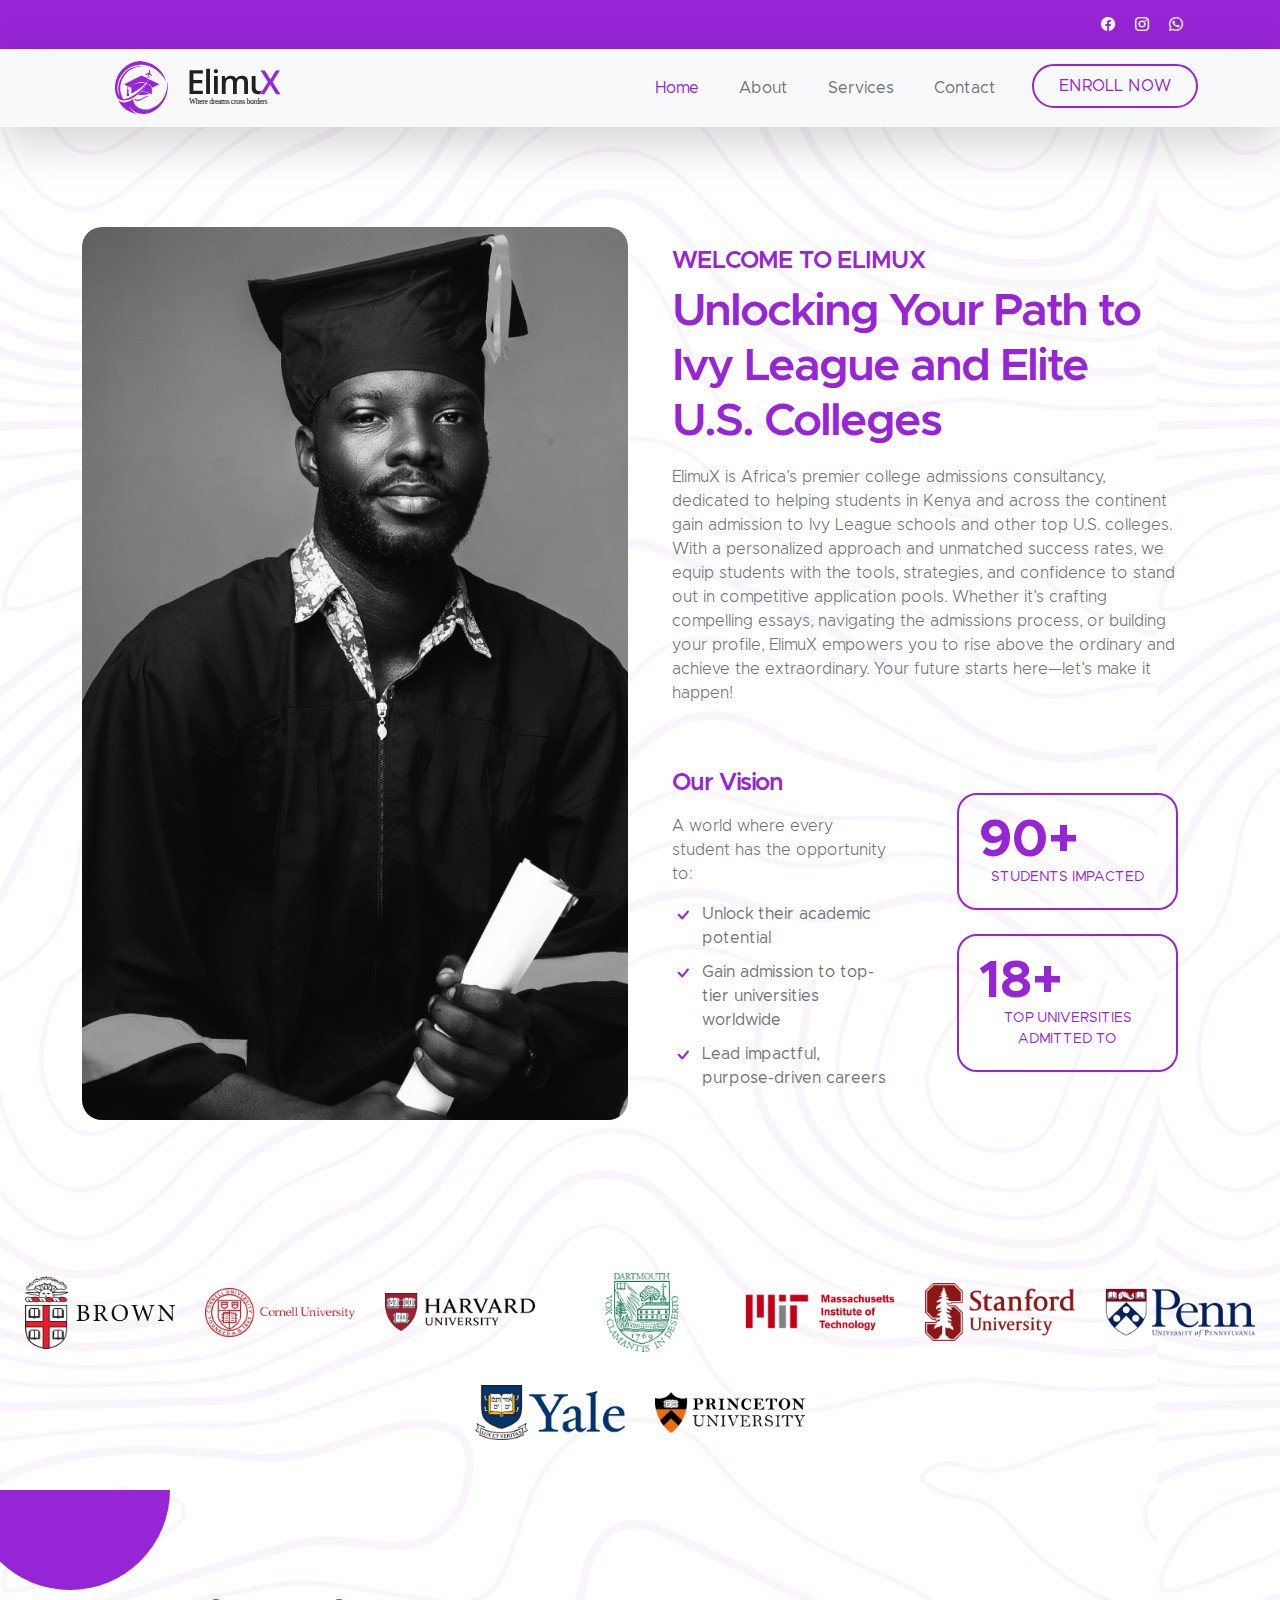
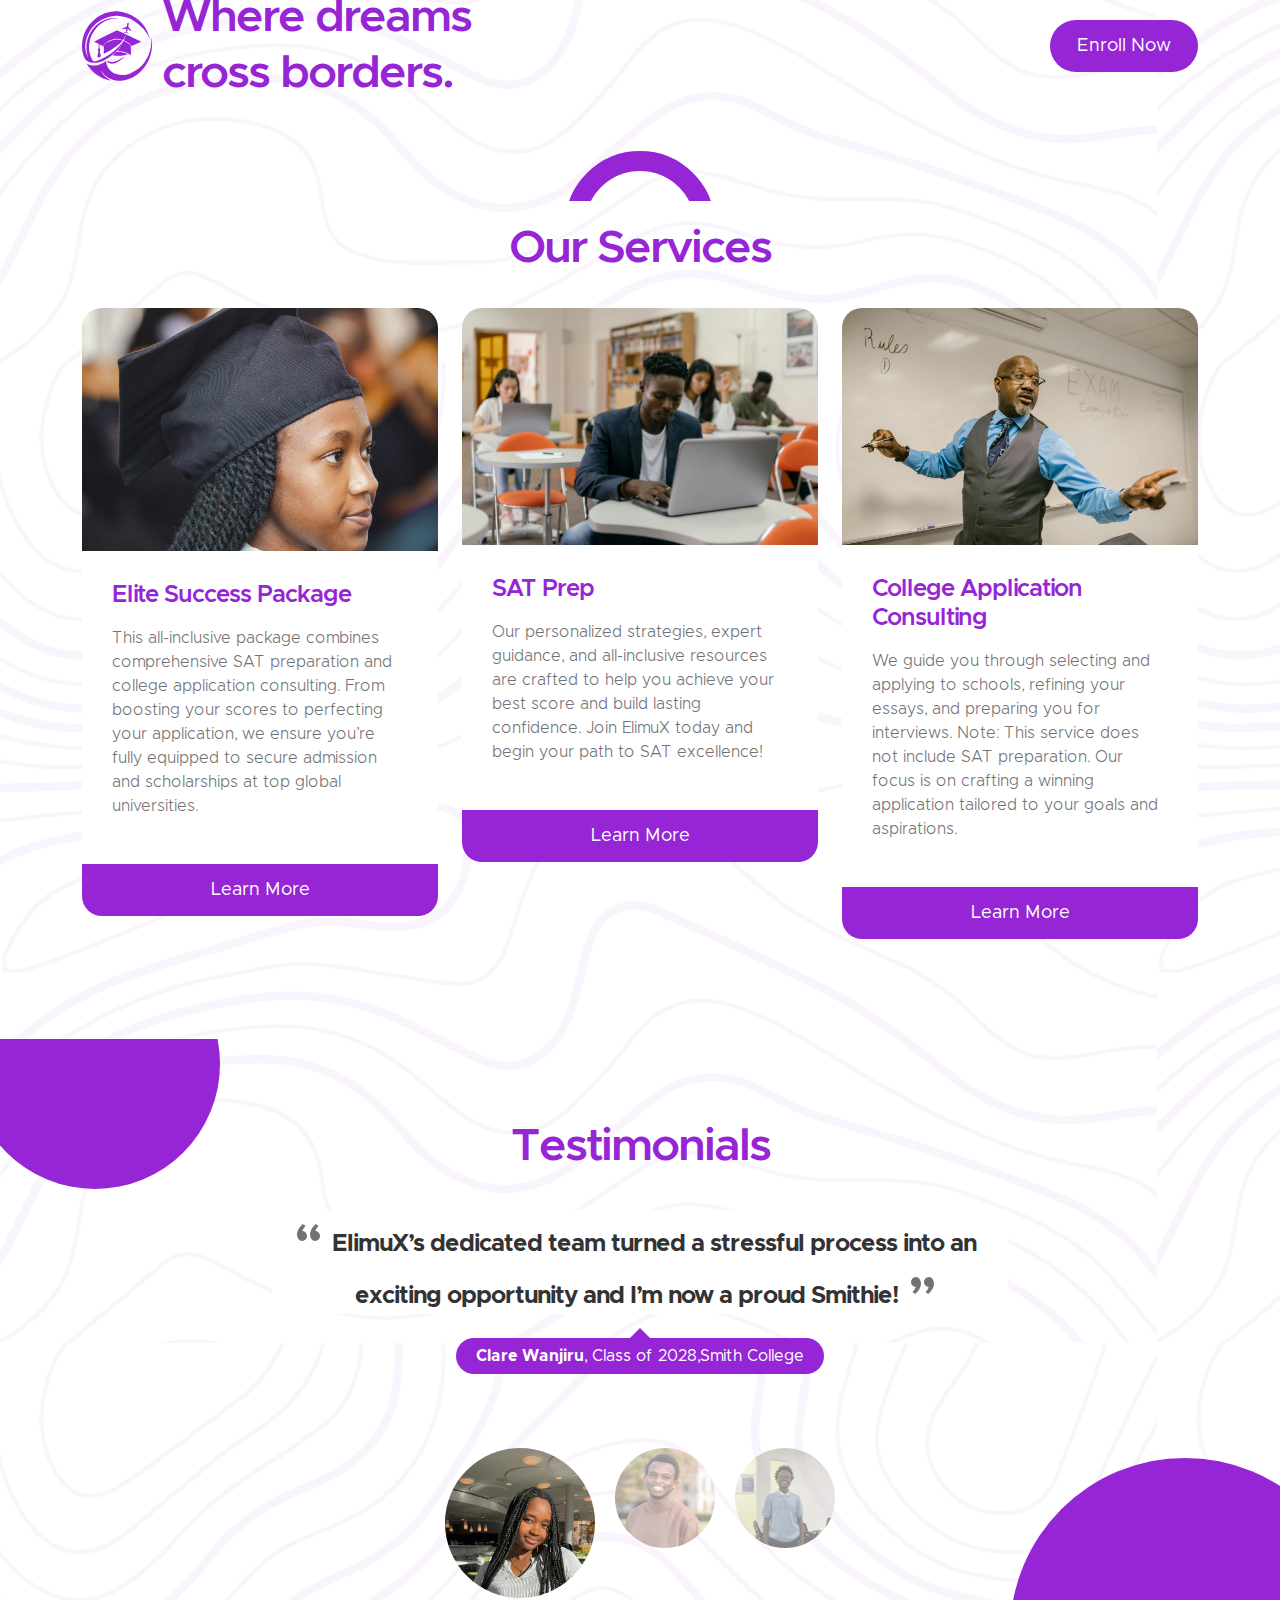
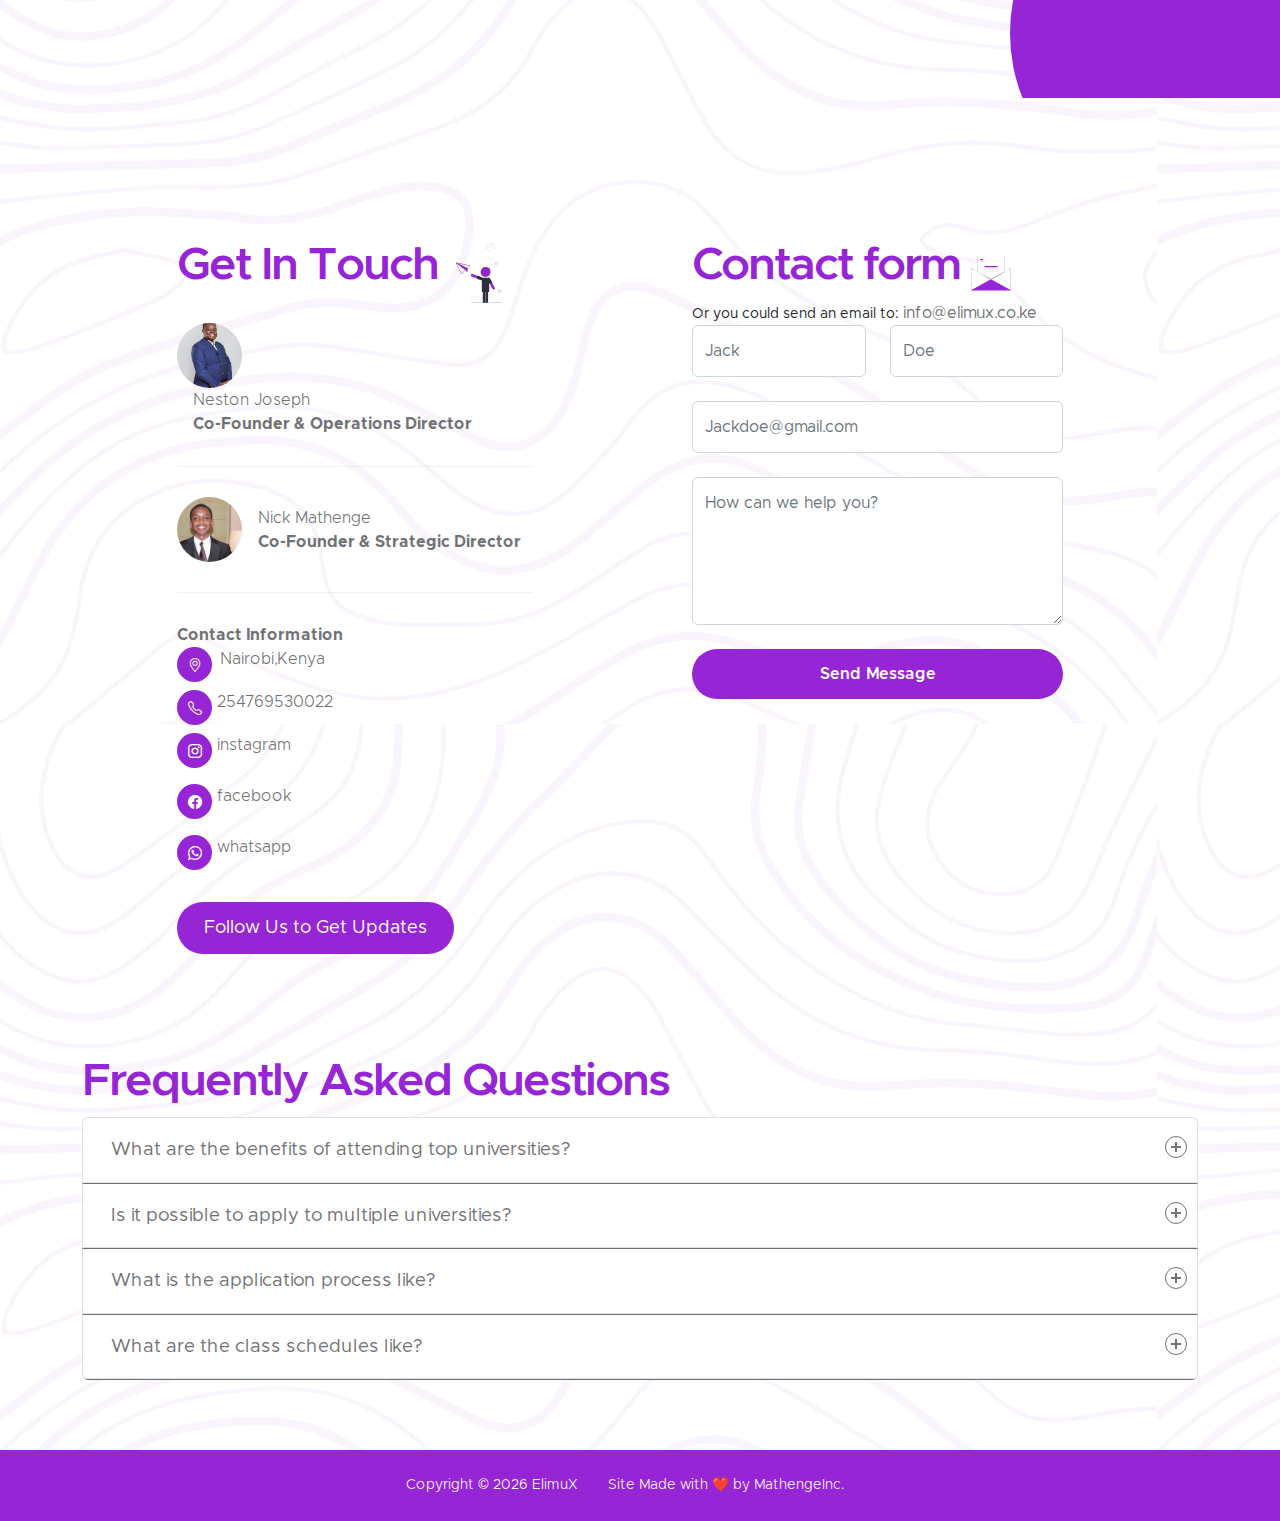
==== index.html @ ea8cbc35 "first" ====
<!doctype html>
<html lang="en">

    <head>
        <meta charset="utf-8">
        <meta name="viewport" content="width=device-width, initial-scale=1">

        <!-- CSS FILES -->
        <link href="css/bootstrap.min.css" rel="stylesheet">

        <link href="css/bootstrap-icons.css" rel="stylesheet">

        <link href="css/main.css" rel="stylesheet">
        <title>ElimuX - Where Dreams Cross Borders</title>

        <!-- Basic Meta Tags -->
        <meta name="description" content="ElimuX empowers students across Kenya and Africa to secure admission to Ivy League and top global universities. With expert mentorship and personalized guidance, we help you turn your academic dreams into reality.">
        <meta name="keywords" content="ElimuX, College Consulting, Ivy League Admissions, Global Education, Mentorship, Study Abroad, Top Universities">
        <meta name="author" content="ElimuX College Consulting">

        <!-- Social Media Meta Tags -->
        <!-- Open Graph Meta Tags (For Facebook, LinkedIn, etc.) -->
        <meta property="og:title" content="ElimuX College Consulting - Where Dreams Cross Borders">
        <meta property="og:description" content="Discover how ElimuX transforms student aspirations into admissions to Ivy League and other top global universities. Join us to cross borders and achieve your dreams.">
        <meta property="og:image" content="images/sharing-image.jpg">
        <meta property="og:url" content="elimuX.co.ke">
        <meta property="og:type" content="website">

        <!-- Twitter Card Meta Tags -->
        <meta name="twitter:card" content="summary_large_image">
        <meta name="twitter:title" content="ElimuX College Consulting - Where Dreams Cross Borders">
        <meta name="twitter:description" content="From Kenya to the world, ElimuX helps students secure admissions to top global universities with expert mentorship and personalized guidance.">
        <meta name="twitter:image" content="images/sharing-image.jpg">

        <!-- Favicon -->
        <link rel="icon" type="image/x-icon" href="/images/favicon.svg">
        <link rel="canonical" href="https://elimux.co.ke/">

    </head>

    <body id="section_1">

        <header class="site-header">
            <div class="container">
                <div class="col-lg-3 col-12 ms-auto d-lg-block d-none">
                    <ul class="social-icon">
                        <li class="social-icon-item">
                            <a href="https://www.facebook.com/share/1BAiuZ3wu4/?mibextid=wwXIfr" target=_blank class="social-icon-link bi-facebook"></a>
                        </li>

                        <li class="social-icon-item">
                            <a href="https://www.instagram.com/elimu.x/" target=_blank class="social-icon-link bi-instagram"></a>
                        </li>
                        <li class="social-icon-item">
                            <a href="https://wa.me/254769530022?text=Hi%2C%20I%20have%20a%20question%20about%20ElimuX." target=_blank class="social-icon-link bi-whatsapp"></a>
                        </li>

                    </ul>
                </div>

            </div>
        </div>
    </header>

    <nav class="navbar navbar-expand-lg bg-light shadow-lg">
        <div class="container">
            <a class="navbar-brand" href="index.html">
                <img src="images/logo.svg" class="logo img-fluid" alt="ElimuX">

            </a>

            <button class="navbar-toggler" type="button" data-bs-toggle="collapse" data-bs-target="#navbarNav"
                aria-controls="navbarNav" aria-expanded="false" aria-label="Toggle navigation">
                <span class="navbar-toggler-icon"></span>
            </button>

            <div class="collapse navbar-collapse" id="navbarNav">
                <ul class="navbar-nav ms-auto">
                    <li class="nav-item">
                        <a class="nav-link click-scroll" href="#top">Home</a>
                    </li>

                    <li class="nav-item">
                        <a class="nav-link click-scroll" href="#section_2">About</a>
                    </li>

                    <li class="nav-item">
                        <a class="nav-link click-scroll" href="#section_3">Services</a>
                    </li>

                    <li class="nav-item">
                        <a class="nav-link click-scroll" href="#section_6">Contact</a>
                    </li>
                    <li class="nav-item ms-3">
                        <a class="nav-link custom-btn custom-border-btn btn" href="enroll.html" target="_blank">ENROLL NOW</a>
                    </li>

                </ul>
            </div>
        </div>
    </nav>

    <main>

        <section class="section-padding section-bg" id="section_2">
            <div class="container">
                <div class="row">

                    <div class="col-lg-6 col-12 mb-5 mb-lg-0">
                        <img src="images/leadphoto.jpg"
                            class="custom-text-box-image img-fluid" alt="">
                    </div>

                    <div class="col-lg-6 col-12">
                        <div class="custom-text-box">
                            <h5 class="mb-2">WELCOME TO ELIMUX</h5>

                            <h2 class="mb-3">Unlocking Your Path to Ivy League and Elite U.S. Colleges</h2>

                            <p class="mb-0">ElimuX is Africa’s premier college admissions consultancy, dedicated to helping students in Kenya and across the continent gain admission to Ivy League schools and other top U.S. colleges. With a personalized approach and unmatched success rates, we equip students with the tools, strategies, and confidence to stand out in competitive application pools.

Whether it’s crafting compelling essays, navigating the admissions process, or building your profile, ElimuX empowers you to rise above the ordinary and achieve the extraordinary. Your future starts here—let’s make it happen!</p>
                        </div>

                        <div class="row">
                            <div class="col-lg-6 col-md-6 col-12">
                                <div class="custom-text-box mb-lg-0">
                                    <h5 class="mb-3">Our Vision</h5>

                                    <p>A world where every student has the opportunity to:</p>

                                    <ul class="custom-list mt-2">
                                        <li class="custom-list-item d-flex">
                                            <i class="bi-check custom-text-box-icon me-2"></i>
                    Unlock their academic potential
                </li>

                                        <li class="custom-list-item d-flex">
                                            <i class="bi-check custom-text-box-icon me-2"></i>
                    Gain admission to top-tier universities worldwide
                </li>

                                        <li class="custom-list-item d-flex">
                                            <i class="bi-check custom-text-box-icon me-2"></i>
                    Lead impactful, purpose-driven careers
                </li>
                                    </ul>
                                </div>
                            </div>

                            <div class="col-lg-6 col-md-6 col-12">
                                <div class="custom-text-box d-flex flex-wrap d-lg-block mb-lg-0" id="counter-section">

                                    <div class="counter-thumb mt-4">
                                        <div class="d-flex">
                                            <span class="counter-number" data-from="1" data-to="100" data-speed="1000"></span>
                                            <span class="counter-number-text">+</span>
                                        </div>
                                        <span class="counter-text">Students Impacted</span>
                                    </div>
                                    <div class="counter-thumb mt-4">
                                        <div class="d-flex">
                                            <span class="counter-number" data-from="1" data-to="20" data-speed="1000"></span>
                                            <span class="counter-number-text">+</span>
                                        </div>
                                        <span class="counter-text">Top Universities Admitted To</span>
                                    </div>
                                </div>
                            </div>
                        </div>

                    </div>

                </div>
            </div>
        </section>
        <div class="partners-container">
            <img src="images/schools/Brown-University-logo-740x362.png"  class="partner-logo">
            <img src="images/schools/Cornell-logo-768x251.png"  class="partner-logo">
            <img src="images/schools/Harvard-University-logo-768x196.png" class="partner-logo">
            <img src="images/schools/Dartmouth-College-Logo-old-768x432.png"  class="partner-logo">
            <img src="images/schools/MIT-Massachusetts-Institute-of-Technology-Logo-768x432.png"  class="partner-logo">
            <img src="images/schools/Stanford-University-logo-768x296.png"  class="partner-logo">
            <img src="images/schools/University-of-Pennsylvania-logo-768x252.png"  class="partner-logo">
            <img src="images/schools/Yale-University-logo-768x286.png"  class="partner-logo">
            <img src="images/schools/Princeton-University-logo-768x210.png"  class="partner-logo">

            <!-- Add more logos as needed -->
        </div>
        <style>
            .partners-container {
                display: flex;
                flex-wrap: wrap;
                justify-content: center;
                align-items: center;
                gap: 30px;
                padding: 50px 20px;
            }
            .partner-logo {
                max-width: 150px;
                max-height: 100px;
                object-fit: contain;
                transition: transform 0.3s;
            }
            .partner-logo:hover {
                transform: scale(1.1);
            }
        </style>

        <section class="cta-section section-padding section-bg">
            <div class="container">
                <div class="row justify-content-between align-items-center">

                    <!-- Text Section -->
                    <div class="col-lg-5 col-12 mb-3 mb-lg-0">
                        <div class="d-flex align-items-center">
                            <img src="images/favicon.svg" height="70px" width="70px" alt="Icon">
                            <h2 class="mb-0" style="margin-left: 10px;">Where dreams cross borders.</h2>
                        </div>
                    </div>

                    <!-- Button Section -->
                    <div class="col-lg-5 col-12 text-lg-end">
                        <a href="enroll.html" target="_blank" class="custom-btn btn smoothscroll">Enroll Now</a>
                    </div>

                </div>
            </div>
        </section>

        <section class="section-padding" id="section_3" style="padding-top:20px;">
    <div class="container">
        <div class="row">

            <div class="col-lg-12 col-12 text-center mb-4">
                <h2>Our Services</h2>
            </div>
            <div class="col-lg-4 col-md-6 col-12 mb-4 mb-lg-0">
                <div class="custom-block-wrap">
                    <img src="images/services/success.jpg" class="custom-block-image img-fluid" alt="">

                    <div class="custom-block">
                        <div class="custom-block-body">
                            <h5 class="mb-3">Elite Success Package</h5>

                            <p>This all-inclusive package combines comprehensive SAT preparation and college application consulting. From boosting your scores to perfecting your application, we ensure you’re fully equipped to secure admission and scholarships at top global universities.</p>
                        </div>

                        <a href="elimuxsuccess.html" target=_blank class="custom-btn btn">Learn More</a>
                    </div>
                </div>
            </div>
            <div class="col-lg-4 col-md-6 col-12 mb-4 mb-lg-0">
                <div class="custom-block-wrap">
                    <img src="images/services/study.jpg" class="custom-block-image img-fluid" alt="">

                    <div class="custom-block">
                        <div class="custom-block-body">
                            <h5 class="mb-3">SAT Prep</h5>

                            <p>Our personalized strategies, expert guidance, and all-inclusive resources are crafted to help you achieve your best score and build lasting confidence. Join ElimuX today and begin your path to SAT excellence!</p>
                        </div>

                        <a href="satprep.html" target=_blank class="custom-btn btn">Learn More</a>
                    </div>
                </div>
            </div>

            <div class="col-lg-4 col-md-6 col-12 mb-4 mb-lg-0">
                <div class="custom-block-wrap">
                    <img src="images/services/consultant.jpg" class="custom-block-image img-fluid" alt="">

                    <div class="custom-block">
                        <div class="custom-block-body">
                            <h5 class="mb-3">College Application Consulting</h5>

                            <p>We guide you through selecting and applying to schools, refining your essays, and preparing you for interviews. Note: This service does not include SAT preparation. Our focus is on crafting a winning application tailored to your goals and aspirations.</p>
                        </div>

                        <a href="collegeapplication.html" target=_blank class="custom-btn btn">Learn More</a>
                    </div>
                </div>
            </div>

            

        </div>
    </div>
</section>


    <section class="testimonial-section section-padding section-bg">
        <div class="container">
            <div class="row">

                <div class="col-lg-8 col-12 mx-auto">
                    <h2 class="mb-lg-3">Testimonials</h2>

                    <div id="testimonial-carousel" class="carousel carousel-fade slide" data-bs-ride="carousel">

                        <div class="carousel-inner">
                            <div class="carousel-item active">
                                <div class="carousel-caption">
                                    <h4 class="carousel-title">ElimuX’s dedicated team turned a stressful process into an exciting opportunity and I’m now a proud Smithie!</h4>

                                    <small class="carousel-name">
                                        <span class="carousel-name-title">Clare Wanjiru</span>, Class of 2028,Smith College</small>
                                </div>
                            </div>

                            <div class="carousel-item">
                                <div class="carousel-caption">
                                    <h4 class="carousel-title">My college dreams became a reality because of Elimu X. Their knowledgeable assistance was invaluable at every stage of my college application process. I will always appreciate their efforts and guidance. </h4>

                                    <small class="carousel-name">
                                        <span class="carousel-name-title">Tony Njoroge</span>, Class of 2028, Vassar College</small>
                                </div>
                            </div>

                            <div class="carousel-item">
                                <div class="carousel-caption">
                                    <h4 class="carousel-title">I am deeply grateful as I begin my academic journey at the University of Notre Dame, thanks to ElimuX’s exceptional college counseling. I highly recommend ElimuX to any student aspiring to study in the U.S.</h4>

                                    <small class="carousel-name">
                                        <span class="carousel-name-title">Marcus Marisin</span>, Class of 2028, Notre Dame</small>
                                </div>
                            </div>
                        </div>

                        <ol class="carousel-indicators">
                            <li data-bs-target="#testimonial-carousel" data-bs-slide-to="0" class="active">
                                <img src="images/avatar/clare.jpg" class="img-fluid rounded-circle avatar-image" alt="Vanessa">
                            </li>

                            <li data-bs-target="#testimonial-carousel" data-bs-slide-to="1" class="">
                                <img src="images/avatar/tony.jpg" class="img-fluid rounded-circle avatar-image" alt="Abby">
                            </li>

                            <li data-bs-target="#testimonial-carousel" data-bs-slide-to="2" class="">
                                <img src="images/avatar/marcus.jpg" class="img-fluid rounded-circle avatar-image" alt="Eugene">
                            </li>
                        </ol>

                    </div>
                </div>

            </div>
        </div>
    </section>

    <section class="contact-section section-padding" id="section_6">
        <div class="container">
            <div class="row">

                <div class="col-lg-4 col-12 ms-auto mb-5 mb-lg-0">
                    <div class="contact-info-wrap">
                        <h2>Get In Touch
                                <img src="images/icons/letter.svg" alt="icon" width="60px" height="60px">
                            </h2>

                        <div class="contact-image-wrap d-flex flex-wrap">
                            <img src="images/nestone.jpg"
                                    class="img-fluid avatar-image" alt="">

                            <div class="d-flex flex-column justify-content-center ms-3">
                                <p class="mb-0">Neston Joseph</p>
                                <p class="mb-0">
                                    <strong>Co-Founder & Operations Director</strong>
                                </p>
                            </div>
                            
                        </div>
                        <div class="contact-image-wrap d-flex flex-wrap">
                            <img src="images/nick.jpg"
                                    class="img-fluid avatar-image" alt="">

                            <div class="d-flex flex-column justify-content-center ms-3">
                                <p class="mb-0">Nick Mathenge</p>
                                <p class="mb-0">
                                    <strong>Co-Founder & Strategic Director</strong>
                                </p>
                            </div>
                            
                        </div>

                        <div class="contact-info">
                            <p class="mb-0">
                                <strong>Contact Information</strong>
                            </p>

                            <p class="d-flex mb-2">
                                <i class="social-icon-link bi-geo-alt me-2"></i>
                                    Nairobi,Kenya
                                </p>

                            <p class="d-flex mb-2">
                                <i class="social-icon-link bi-telephone"></i>
                                <a href="tel: 254769530022  ">
                                        254769530022 
                                    </a>
                            </p>
                            <p class="d-flex">
                                <i class="social-icon-link bi-instagram"></i>

                                <a href="https://www.instagram.com/elimu.x/" target=_blank>
                                        instagram
                                    </a>
                            </p>

                            <p class="d-flex">
                                <i class="social-icon-link bi-facebook"></i>

                                <a href="https://www.facebook.com/share/1BAiuZ3wu4/?mibextid=wwXIfr" target=_blank>
                                        facebook
                                    </a>
                            </p>
                                <p class="d-flex">
                                    <i class="social-icon-link bi-whatsapp"></i>
                                    <a href="https://wa.me/254769530022?text=Hi%2C%20I%20have%20a%20question%20about%20ElimuX." target=_blank>
                                        whatsapp
                                    </a>
                                </p>
                                <a class="custom-btn btn mt-3">Follow Us to Get Updates</a>
                            </div>
                        </div>
                    </div>

                    <div class="col-lg-5 col-12 mx-auto">
                        <form class="custom-form contact-form" action="https://api.web3forms.com/submit" method="post" role="form">
                            <input type="hidden" name="access_key" value="7c1a2e83-d797-4b5e-82c3-c4e5b9467e9e">

                            <h2>Contact form
                                <img src="images/icons/mail.svg" alt="icon" width="40px" height="40px">
                            </h2>

                            <small> Or you could send an email to:</small>
                            <a href="mailto:info@elimux.co.ke">
                                    info@elimux.co.ke
                                    </a>
                            <div class="row">
                                <div class="col-lg-6 col-md-6 col-12">
                                    <input type="text" name="first-name" id="first-name" class="form-control"
                                        placeholder="Jack" required>
                                </div>

                                <div class="col-lg-6 col-md-6 col-12">
                                    <input type="text" name="last-name" id="last-name" class="form-control"
                                        placeholder="Doe" required>
                                </div>
                            </div>

                            <input type="email" name="email" id="email" pattern="[^ @]*@[^ @]*" class="form-control"
                                placeholder="Jackdoe@gmail.com" required>

                            <textarea name="message" rows="5" class="form-control" id="message"
                                placeholder="How can we help you?"></textarea>
                            <input type="hidden" name="redirect" value="confirmation.html">
                            <button type="submit" class="form-control">Send Message</button>
                        </form>
                    </div>

                </div>
            </div>
        </section>
        <div class="container">
    <h2>Frequently Asked Questions</h2>
    <div class="accordion" id="Accordion">
        <!-- Accordion Item 1 -->
        <div class="accordion-item">
            <button class="accordion-button" type="button" data-bs-toggle="collapse" data-bs-target="#accordion-content-1" aria-expanded="false" aria-controls="accordion-content-1">
                <span class="accordion-title">What are the benefits of attending top universities?</span>
                <span class="faqicon" aria-hidden="true"></span>
            </button>
            <div id="accordion-content-1" class="accordion-collapse collapse" aria-labelledby="accordion-button-1" data-bs-parent="#Accordion">
                <div class="accordion-body">
                    <p>Attending top universities offers numerous benefits, such as access to world-class faculty, a strong alumni network, cutting-edge research opportunities, and enhanced career prospects. These universities often provide rigorous academic programs and an environment that fosters personal growth and leadership development.</p>
                </div>
            </div>
        </div>

        <!-- Accordion Item 2 -->
        <div class="accordion-item">
            <button class="accordion-button" type="button" data-bs-toggle="collapse" data-bs-target="#accordion-content-2" aria-expanded="false" aria-controls="accordion-content-2">
                <span class="accordion-title">Is it possible to apply to multiple universities?</span>
                <span class="faqicon" aria-hidden="true"></span>
            </button>
            <div id="accordion-content-2" class="accordion-collapse collapse" aria-labelledby="accordion-button-2" data-bs-parent="#Accordion">
                <div class="accordion-body">
                    <p>Yes, it is highly encouraged to apply to multiple universities to increase your chances of admission. Most students apply to a mix of safety, match, and reach schools. However, ensure that you meet each university’s application requirements and deadlines to stay on track.</p>
                </div>
            </div>
        </div>

        <!-- Accordion Item 3 -->
        <div class="accordion-item">
            <button class="accordion-button" type="button" data-bs-toggle="collapse" data-bs-target="#accordion-content-3" aria-expanded="false" aria-controls="accordion-content-3">
                <span class="accordion-title">What is the application process like?</span>
                <span class="faqicon" aria-hidden="true"></span>
            </button>
            <div id="accordion-content-3" class="accordion-collapse collapse" aria-labelledby="accordion-button-3" data-bs-parent="#Accordion">
                <div class="accordion-body">
                    <p>The application process involves multiple steps, including preparing your academic records, letters of recommendation, standardized test scores (where applicable), personal essays, and extracurricular activities. Each university has its specific process and deadlines, so it's essential to plan ahead and follow the guidelines carefully to ensure a successful application.</p>
                </div>
            </div>
        </div>
        <!-- Accordion Item 4 -->
        <div class="accordion-item">
            <button class="accordion-button" type="button" data-bs-toggle="collapse" data-bs-target="#accordion-content-4" aria-expanded="false" aria-controls="accordion-content-4">
                <span class="accordion-title">What are the class schedules like?</span>
                <span class="faqicon" aria-hidden="true"></span>
            </button>
            <div id="accordion-content-4" class="accordion-collapse collapse" aria-labelledby="accordion-button-4" data-bs-parent="#Accordion">
                <div class="accordion-body">
                    <p> Classes will be held online, and any physical meetings will be communicated officially. We will share the class schedules with you in due time, and a list of resources will be provided once you enroll and we set up the classes.</p>
                </div>
            </div>
        </div>
    </div>
</div>



    </main>

    <footer class="site-footer">
    <div class="site-footer-bottom">
        <div class="container">
            <div class="row">
                <div class="col-lg-6 col-md-5 col-12 d-flex flex-column flex-md-row justify-content-center align-items-center mx-auto text-center text-md-start">
                    <p class="copyright-text mb-1 mb-md-0">
                        Copyright © <span id="currentYear"></span> ElimuX
                    </p>
                    <p class="copyright-text mb-0">
                        Site Made with ❤️ by 
                        <a href="https://mathengeinc.com" target="_blank">MathengeInc.</a>
                    </p>
                </div>
            </div>
        </div>
    </div>
</footer>

<!-- JavaScript to set the current year -->
<script>
    document.getElementById("currentYear").textContent = new Date().getFullYear();
</script>

    <!-- JAVASCRIPT FILES -->
    <script src="js/jquery.min.js"></script>
    <script src="js/bootstrap.min.js"></script>
    <script src="js/jquery.sticky.js"></script>
    <script src="js/click-scroll.js"></script>
    <script src="js/counter.js"></script>
    <script src="js/custom.js"></script>
    <script src="js/faq.js"></script>

</body>

</html>
---- css/main.css ----
@font-face {
    font-family: 'Metropolis';
    src: url('../fonts/Metropolis/Metropolis-Regular.woff2') format('woff2'),
        url('../fonts/Metropolis/Metropolis-Regular.woff') format('woff');
    font-weight: normal;
    font-style: normal;
    font-display: swap;
}

@font-face {
    font-family: 'Metropolis';
    src: url('../fonts/Metropolis/Metropolis-Light.woff2') format('woff2'),
        url('../fonts/Metropolis/Metropolis-Light.woff') format('woff');
    font-weight: 300;
    font-style: normal;
    font-display: swap;
}

@font-face {
    font-family: 'Metropolis';
    src: url('../fonts/Metropolis/Metropolis-SemiBold.woff2') format('woff2'),
        url('../fonts/Metropolis/Metropolis-SemiBold.woff') format('woff');
    font-weight: 600;
    font-style: normal;
    font-display: swap;
}

@font-face {
    font-family: 'Metropolis';
    src: url('../fonts/Metropolis/Metropolis-Bold.woff2') format('woff2'),
        url('../fonts/Metropolis/Metropolis-Bold.woff') format('woff');
    font-weight: bold;
    font-style: normal;
    font-display: swap;
}

/*---------------------------------------
  CUSTOM PROPERTIES ( VARIABLES )             
-----------------------------------------*/
:root {
  --white-color:                  #ffffff;
  --primary-color:                #9625d5;
  --secondary-color:              #9625d5;
  --section-bg-color:             #ffffff;
  --site-footer-bg-color:         #9625d5;
  --custom-btn-bg-color:          #9625d5;
  --custom-btn-bg-hover-color:    #9625d5;
  --dark-color:                   #231f20;
  --p-color:                      #717275;
  --border-color:                 #ffffff;

  --body-font-family:             'Metropolis', sans-serif;

  --h1-font-size:                 52px;
  --h2-font-size:                 46px;
  --h3-font-size:                 32px;
  --h4-font-size:                 28px;
  --h5-font-size:                 24px;
  --h6-font-size:                 22px;
  --p-font-size:                  16px;
  --btn-font-size:                18px;
  --copyright-font-size:          14px;

  --border-radius-large:          100px;
  --border-radius-medium:         20px;
  --border-radius-small:          10px;

  --font-weight-light:            300;
  --font-weight-normal:           400;
  --font-weight-semibold:         600;
  --font-weight-bold:             700;
}

body {
  /* background-color: var(--white-color); */
  font-family: var(--body-font-family); 
  background-image:url('../images/topography.png');
}


/*---------------------------------------
  TYPOGRAPHY               
-----------------------------------------*/

h2,
h3,
h4,
h5,
h6 {
  color: var(--dark-color);
}

h1,
h2,
h3,
h4,
h5,
h6 {
  font-weight: var(--font-weight-semibold);
  letter-spacing: -1px;
}

h1 {
  font-size: var(--h1-font-size);
  font-weight: var(--font-weight-bold);
  letter-spacing: -2px;
}

h2 {
  color: var(--secondary-color);
  font-size: var(--h2-font-size);
  letter-spacing: -2px;
}

h3 {
  font-size: var(--h3-font-size);
}

h4 {
  font-size: var(--h4-font-size);
}

h5 {
  color: var(--primary-color);
  font-size: var(--h5-font-size);
}

h6 {
  font-size: var(--h6-font-size);
}

p {
  color: var(--p-color);
  font-size: var(--p-font-size);
  font-weight: var(--font-weight-light);
}

ul li {
  color: var(--p-color);
  font-size: var(--p-font-size);
  font-weight: var(--font-weight-normal);
}

a, 
button {
  touch-action: manipulation;
  transition: all 0.3s;
}

a {
  color: var(--p-color);
  text-decoration: none;
}

a:hover {
  color: var(--primary-color);
}

b,
strong {
  font-weight: var(--font-weight-bold);
}


/*---------------------------------------
  SECTION               
-----------------------------------------*/
.section-padding {
  padding-top: 100px;
  padding-bottom: 100px;
}

/* .section-bg {
  background-image:url('../images/topography.png');
} */

.section-overlay {
  background: rgba(0, 0, 0, 0.35);
  position: absolute;
  top: 0;
  left: 0;
  pointer-events: none;
  width: 100%;
  height: 100%;
}

.section-overlay + .container {
  position: relative;
}


/*---------------------------------------
  CUSTOM BLOCK               
-----------------------------------------*/
.custom-block-wrap {
  background: var(--white-color);
  border-radius: var(--border-radius-medium);
  position: relative;
  overflow: hidden;
  transition: all 0.5s;
}

.custom-block-wrap:hover {
  box-shadow: 0 1rem 3rem rgba(0,0,0,.175);
}

.custom-block-body {
  padding: 30px;
}

.custom-block-image {
  display: block;
  width: 100%;
  height: 100%;
  object-fit: cover;
}

.custom-block .custom-btn {
  border-radius: 0;
  display: block;
}


/*---------------------------------------
  PROGRESS BAR               
-----------------------------------------*/
.progress {
  background: var(--border-color);
  height: 5px;
}

.progress-bar {
  background: var(--secondary-color);
}


/*---------------------------------------
  CUSTOM ICON COLOR               
-----------------------------------------*/
.custom-icon {
  color: var(--secondary-color);
}


/*---------------------------------------
  CUSTOM LIST               
-----------------------------------------*/
.custom-list {
  margin-bottom: 0;
  padding-left: 0;
}

.custom-list-item {
  list-style: none;
  margin-top: 10px;
  margin-bottom: 10px;
}


/*---------------------------------------
  CUSTOM TEXT BOX               
-----------------------------------------*/
.custom-text-box {
  /* background: var(--white-color); */
  border-radius: var(--border-radius-medium);
  margin-bottom: 24px;
  padding: 40px;
}

.custom-text-box-image {
  border-radius: var(--border-radius-medium);
  width: 100%;
  height: 100%;
  object-fit: cover;
}

.custom-text-box-icon {
  background: var(--section-bg-color);
  border-radius: var(--border-radius-large);
  color: var(--secondary-color);
  font-size: var(--h6-font-size);
  text-align: center;
  display: inline-block;
  vertical-align: middle;
  width: 25px;
  height: 25px;
  line-height: 30px;
}


/*---------------------------------------
  AVATAR IMAGE - TESTIMONIAL, AUTHOR               
-----------------------------------------*/
.avatar-image {
  border-radius: var(--border-radius-large);
  width: 65px;
  height: 65px;
  object-fit: cover;
}


/*---------------------------------------
  CUSTOM BUTTON               
-----------------------------------------*/
.custom-btn {
  background: var(--secondary-color);
  border: 2px solid transparent;
  border-radius: var(--border-radius-large);
  color: var(--white-color);
  font-size: var(--btn-font-size);
  font-weight: var(--font-weight-normal);
  line-height: normal;
  padding: 15px 25px;
}

.navbar-expand-lg .navbar-nav .nav-link.custom-btn {
  color: var(--custom-btn-bg-color);
  margin-top: 8px;
  padding: 12px 25px;
}

.custom-btn:hover {
  background: var(--primary-color);
  color: var(--white-color);
}

.custom-border-btn {
  background: transparent;
  border: 2px solid var(--custom-btn-bg-color);
  color: var(--primary-color);
}

.navbar-expand-lg .navbar-nav .nav-link.custom-btn:hover,
.custom-border-btn:hover {
  background: var(--custom-btn-bg-hover-color);
  border-color: transparent;
  color: var(--white-color);
}


/*---------------------------------------
  NAVIGATION              
-----------------------------------------*/
.navbar {
  background: var(--white-color);
  z-index: 9;
  padding-top: 0;
  padding-bottom: 0;
}

.navbar-brand {
  color: var(--primary-color);
  font-size: var(--h6-font-size);
  font-weight: var(--font-weight-bold);
}

.navbar-brand span {
  display: inline-block;
  vertical-align: middle;
}

.navbar-brand small {
  color: var(--secondary-color);
  display: block;
  font-size: 10px;
  line-height: normal;
  text-transform: uppercase;
}

.logo {
  width: 210px;
  height: auto;
}

.navbar-expand-lg .navbar-nav .nav-link {
  margin-right: 0;
  margin-left: 0;
  padding: 20px;
}

.navbar-nav .nav-link {
  display: inline-block;
  color: var(--p-color);
  font-size: var(--p-font-size);
  font-weight: var(--font-weight-medium);
  position: relative;
  padding-top: 15px;
  padding-bottom: 15px;
}

.navbar-nav .nav-link.active, 
.navbar-nav .nav-link:hover {
  background: transparent;
  color: var(--primary-color);
}

.dropdown-menu {
  background: var(--white-color);
  box-shadow: 0 1rem 3rem rgba(0,0,0,.175);
  border: 0;
  max-width: 50px;
  padding: 0;
  margin-top: 20px;
}

.dropdown-item {
  display: inline-block;
  color: var(--p-bg-color);
  font-size: var(--menu-font-size);
  font-weight: var(--font-weight-medium);
  position: relative;
  padding-top: 10px;
  padding-bottom: 10px;
}

.dropdown-menu li:last-child .dropdown-item {
  padding-top: 0;
}

.dropdown-item.active, 
.dropdown-item:active,
.dropdown-item:focus, 
.dropdown-item:hover {
  background: transparent;
  color: var(--primary-color);
}

.dropdown-toggle::after {
  content: "\f282";
  display: inline-block;
  font-family: bootstrap-icons !important;
  font-size: var(--copyright-font-size);
  font-style: normal;
  font-weight: normal !important;
  font-variant: normal;
  text-transform: none;
  line-height: 1;
  vertical-align: -.125em;
  -webkit-font-smoothing: antialiased;
  -moz-osx-font-smoothing: grayscale;
  position: relative;
  left: 2px;
  border: 0;
}

@media screen and (min-width: 992px) {
  .dropdown:hover .dropdown-menu {
    display: block;
    margin-top: 0;
  }
}

.navbar-toggler {
  border: 0;
  padding: 0;
  cursor: pointer;
  margin: 0;
  width: 30px;
  height: 35px;
  outline: none;
}

.navbar-toggler:focus {
  outline: none;
  box-shadow: none;
}

.navbar-toggler[aria-expanded="true"] .navbar-toggler-icon {
  background: transparent;
}

.navbar-toggler[aria-expanded="true"] .navbar-toggler-icon:before,
.navbar-toggler[aria-expanded="true"] .navbar-toggler-icon:after {
  transition: top 300ms 50ms ease, -webkit-transform 300ms 350ms ease;
  transition: top 300ms 50ms ease, transform 300ms 350ms ease;
  transition: top 300ms 50ms ease, transform 300ms 350ms ease, -webkit-transform 300ms 350ms ease;
  top: 0;
}

.navbar-toggler[aria-expanded="true"] .navbar-toggler-icon:before {
  transform: rotate(45deg);
}

.navbar-toggler[aria-expanded="true"] .navbar-toggler-icon:after {
  transform: rotate(-45deg);
}

.navbar-toggler .navbar-toggler-icon {
  background: var(--dark-color);
  transition: background 10ms 300ms ease;
  display: block;
  width: 30px;
  height: 2px;
  position: relative;
}

.navbar-toggler .navbar-toggler-icon:before,
.navbar-toggler .navbar-toggler-icon:after {
  transition: top 300ms 350ms ease, -webkit-transform 300ms 50ms ease;
  transition: top 300ms 350ms ease, transform 300ms 50ms ease;
  transition: top 300ms 350ms ease, transform 300ms 50ms ease, -webkit-transform 300ms 50ms ease;
  position: absolute;
  right: 0;
  left: 0;
  background: var(--dark-color);
  width: 30px;
  height: 2px;
  content: '';
}

.navbar-toggler .navbar-toggler-icon::before {
  top: -8px;
}

.navbar-toggler .navbar-toggler-icon::after {
  top: 8px;
}


/*---------------------------------------
  SITE HEADER              
-----------------------------------------*/
.site-header {
  background: var(--primary-color);
  padding-top: 15px;
  padding-bottom: 10px;
}

.site-header p,
.site-header p a,
.site-header .social-icon-link {
  color: var(--white-color);
  font-size: var(--copyright-font-size);
}

.site-header .social-icon {
  text-align: right;
}

.site-header .social-icon-link {
  background: transparent;
  width: inherit;
  height: inherit;
  line-height: inherit;
  margin-right: 15px;
}


/*---------------------------------------
  HERO & HERO SLIDE         
-----------------------------------------*/
.hero-section-full-height {
  height: 680px;
  min-height: 680px;
  position: relative;
}

.carousel:hover .carousel-control-next-icon, 
.carousel:hover .carousel-control-prev-icon {
  opacity: 1;
}

#hero-slide .carousel-item {
  height: 680px;
  min-height: 680px;
}

#hero-slide .carousel-caption {
  background: var(--white-color);
  clip-path: polygon(100% 100%, 100% 150px, 0 100%);
  color: var(--secondary-color);
  top: 1px;
  bottom: -1px;
  right: 0;
  left: auto;
  text-align: right;
  min-width: 680px;
  min-height: 680px;
  padding: 100px 100px 50px 100px;
}

.carousel-image {
  display: block;
  width: 100%;
  min-height: 680px;
}

#hero-slide .carousel-indicators-wrap {
  position: absolute;
  bottom: 0;
  right: 0;
  left: 0;
}

#hero-slide .carousel-indicators {
  margin-right: 0;
  margin-left: 22px;
  justify-content: inherit;
}

.carousel-control-next, 
.carousel-control-prev {
  opacity: 1;
}

.carousel-control-next-icon, 
.carousel-control-prev-icon {
  background-color: var(--secondary-color);
  border-radius: var(--border-radius-large);
  background-size: 60% 60%;
  width: 80px;
  height: 80px;
  opacity: 0;
  transition: all 0.5s;
}

.carousel-control-next-icon:hover, 
.carousel-control-prev-icon:hover {
  background-color: var(--primary-color);
}


/*---------------------------------------
  FEATURE BLOCK              
-----------------------------------------*/
.featured-block {
  text-align: center;
  transition: all 0.5s ease;
  min-height: 150px;
  padding: 1px;
}

.featured-block:hover {
  background: var(--white-color);
  border-radius: var(--border-radius-medium);
  box-shadow: 0 1rem 3rem rgba(0,0,0,.175);
}

.featured-block:hover .featured-block-image {
  transform: scale(0.75);
}

.featured-block-image {
  display: block;
  margin: auto;
  transition: all 0.5s;
}

.featured-block:hover .featured-block-text {
  margin-top: 0;
}

.featured-block-text {
  color: var(--primary-color);
  font-size: var(--h5-font-size);
  margin-top: 20px;
  transition: all 0.5s;
}


/*---------------------------------------
  ABOUT              
-----------------------------------------*/
.about-section {
  background-repeat: no-repeat;
  background-position: center;
  background-size: cover;
}

.about-image {
  border-radius: var(--border-radius-medium);
  display: block;
  width: 350px;
  height: 400px;
  object-fit: cover;
}

.custom-text-block {
  padding: 60px 40px;
}


/*---------------------------------------
  COUNTER NUMBERS              
-----------------------------------------*/
.counter-thumb {
  margin: 20px;
  margin-bottom: 0;
}

.counter-number,
.counter-text {
  color: var(--secondary-color);
  display: block;
}

.counter-number,
.counter-number-text {
  color: var(--primary-color);
  font-size: var(--h1-font-size);
  font-weight: var(--font-weight-bold);
  line-height: normal;
}


/*---------------------------------------
  VOLUNTEER              
-----------------------------------------*/
.volunteer-section {
  background: var(--secondary-color);
  position: relative;
  overflow: hidden;
}

.volunteer-section::after {
  content: "";
  background: var(--primary-color);
  border-radius: 50%;
  position: absolute;
  bottom: -110px;
  right: -80px;
  width: 350px;
  height: 350px;
}

.volunteer-form {
  background: var(--white-color);
  border-radius: var(--border-radius-medium);
  padding: 50px;
}

.volunteer-image {
  border-radius: 100%;
  display: block;
  margin: auto;
  width: 300px;
  height: 300px;
  object-fit: cover;
}

.volunteer-section .custom-block-body {
  max-width: 440px;
  margin: 0 auto;
}

.volunteer-section .custom-block-body p {
  line-height: 1.7;
}


/*---------------------------------------
  DONATE              
-----------------------------------------*/
.donate-section {
  background-image: url('../images/different-people-doing-volunteer-work.jpg');
  background-repeat: no-repeat;
  background-position: center;
  background-size: cover;
  position: relative;
  padding-top: 150px;
  padding-bottom: 150px;
}

.donate-form {
  background: var(--white-color);
  border-radius: var(--border-radius-medium);
  position: relative;
  overflow: hidden;
  padding: 50px;
}


/*---------------------------------------
  NEWS         
-----------------------------------------*/
.news-detail-header-section {
  background-image: url('../images/news/close-up-volunteer-oganizing-stuff-donation.jpg');
  background-repeat: no-repeat;
  background-position: center;
  background-size: cover;
  position: relative;
  padding-top: 150px;
  padding-bottom: 150px;
}

.news-block-top {
  border-radius: var(--border-radius-medium);
  position: relative;
  overflow: hidden;
}

.news-block-two-col-image-wrap {
  border-radius: var(--border-radius-small);
  position: relative;
  overflow: hidden;
  width: 150px;
  margin-right: 20px;
}

.news-category-block {
  background: var(--secondary-color);
  position: absolute;
  bottom: 0;
  right: 0;
  left: 0;
  padding: 10px 20px;
}

.news-category-block .category-block-link {
  color: var(--white-color);
  margin-right: 10px;
}

.news-block-info {
  padding-top: 10px;
  padding-bottom: 10px;
}

.news-block-title-link {
  color: var(--dark-color);
}

.news-detail-image {
  display: block;
  border-radius: var(--border-radius-medium);
}

blockquote {
  background: var(--section-bg-color);
  border-radius: var(--border-radius-small);
  font-size: var(--h5-font-size);
  font-weight: var(--font-weight-semibold);
  color: var(--site-footer-bg-color);
  margin-top: 30px;
  margin-bottom: 30px;
  padding: 90px 50px 50px 50px;
  text-align: center;
}

blockquote::before {
  content: "“";
  color: var(--custom-btn-bg-color);
  font-size: 100px;
  line-height: 1rem;
  display: block;
}

.author-comment-link {
  font-size: var(--copyright-font-size);
  font-weight: var(--font-weight-semibold);
}

.search-form {
  margin-top: 20px;
}

.category-block,
.subscribe-form {
  margin-top: 40px;
  margin-bottom: 40px;
}

.category-block-link {
  font-size: var(--copyright-font-size);
  margin-top: 5px;
  margin-bottom: 5px;
}

.category-block-link:hover {
  color: var(--primary-color);
}

.badge {
  background: var(--secondary-color);
  border-radius: var(--border-radius-medium);
  font-weight: var(--font-weight-normal);
  line-height: normal;
  padding-bottom: 2px;
}

.tags-block-link {
  border: 1px solid var(--border-color);
  border-radius: var(--border-radius-medium);
  display: inline-block;
  font-size: var(--copyright-font-size);
  line-height: normal;
  margin-right: 10px;
  margin-top: 5px;
  margin-bottom: 5px;
  padding: 8px 15px;
}

.tags-block-link:hover {
  border-color: var(--dark-color);
  color: var(--dark-color);
}

.cta-section {
  position: relative;
  overflow: hidden;
}

.cta-section::before {
  content: "";
  background-color: var(--primary-color);
  border-radius: 50%;
  position: absolute;
  top: -100px;
  left: -30px;
  margin: auto;
  width: 200px;
  height: 200px;
}

.cta-section::after {
  content: "";
  border: 20px solid var(--custom-btn-bg-color);
  border-radius: 50%;
  position: absolute;
  bottom: -100px;
  right: 0;
  left: 0;
  margin: auto;
  width: 150px;
  height: 150px;
}


/*---------------------------------------
  TESTIMONIAL CAROUSEL              
-----------------------------------------*/
.testimonial-section {
  position: relative;
  overflow: hidden;
  text-align: center;
}

.testimonial-section::before {
  content: "";
  background-color: var(--primary-color);
  border-radius: 50%;
  position: absolute;
  top: -100px;
  left: -30px;
  margin: auto;
  width: 250px;
  height: 250px;
}

.testimonial-section::after {
  content: "";
  background: var(--custom-btn-bg-color);
  border-radius: 50%;
  position: absolute;
  bottom: -110px;
  right: -80px;
  width: 350px;
  height: 350px;
}

#testimonial-carousel .carousel-caption {
  position: relative;
  right: 0;
  bottom: 0;
  left: 0;
}

#testimonial-carousel .carousel-title {
  background: var(--section-bg-color);
  line-height: normal;
  margin-bottom: 30px;
}

#testimonial-carousel .carousel-title::before {
  content: open-quote;
  color: var(--p-color);
  font-size: var(--h1-font-size);
  position: relative;
  top: 10px;
  right: 10px;
}

#testimonial-carousel .carousel-title::after {
  content: close-quote;
  color: var(--p-color);
  font-size: var(--h1-font-size);
  position: relative;
  top: 10px;
  left: 10px;
}

#testimonial-carousel .carousel-title {
  quotes: "“" "”" "‘" "’";
}

#testimonial-carousel .carousel-name {
  background: var(--primary-color);
  border-radius: var(--border-radius-medium);
  position: relative;
  overflow: hidden;
  padding: 10px 20px;
}

#testimonial-carousel .carousel-name::before {
  content: "";
  position: absolute;
  top: -10px;
  right: 0;
  left: 0;
  width: 0;
  height: 0;
  margin: auto;
  border-left: 10px solid transparent;
  border-right: 10px solid transparent;
  border-bottom: 10px solid var(--primary-color);
}

.carousel-name-title {
  font-weight: var(--font-weight-semibold);
}

#testimonial-carousel .carousel-indicators {
  position: relative;
  top: 0px;
  bottom: auto;
  margin-top: 0px;
  margin-bottom: 10px;
}

#testimonial-carousel .carousel-indicators li {
  text-indent: inherit;
  background: transparent;
  margin: 0 10px; 
}

#testimonial-carousel .carousel-indicators li,
#testimonial-carousel .carousel-indicators li::before {
  width: 100px;
  height: 100px; 
}

#testimonial-carousel .carousel-indicators .avatar-image {
  width: 100px;
  height: 100px; 
}

#testimonial-carousel .carousel-indicators .active,
#testimonial-carousel .carousel-indicators .active .avatar-image {
  background: transparent;
  width: 150px; 
  height: 150px;
}


/*---------------------------------------
  CONTACT               
-----------------------------------------*/
/* .contact-section {
  background: var(--white-color); */


.contact-form {
  /* background: var(--section-bg-color); */
  border-radius: var(--border-radius-small);
  padding: 40px;
}

.contact-info-wrap {
  padding-top: 40px;
}

.contact-image-wrap {
  border-bottom: 1px solid rgba(0, 0, 0, 0.05);
  margin-top: 20px;
  margin-bottom: 30px;
  padding-bottom: 30px;
  width: 100%;
}


/*---------------------------------------
  CUSTOM FORM               
-----------------------------------------*/
.custom-form .form-control,
.input-group-file {
  background-color: #ededed;
  box-shadow: none;
  border: 1;
  color: var(--p-color);
  margin-bottom: 24px;
  padding-top: 13px;
  padding-bottom: 13px;
  outline: none;
}

.custom-form .form-control:hover,
.custom-form .form-control:focus {
  border-color: var(--secondary-color);
}

.custom-form label {
  margin-bottom: 10px;
}

.custom-form .form-check-group {
  margin-bottom: 20px;
}

.donate-form .form-check-group-donation-frequency {
  padding-right: 0;
}

.form-check-group-donation-frequency + .form-check-group-donation-frequency {
  padding-right: 12px;
  padding-left: 0;
}

.form-check-group-donation-frequency .form-check-label {
  font-weight: var(--font-weight-semibold);
}

#DonationFrequencyOne {
  border-top-right-radius: 0;
  border-bottom-right-radius: 0;
}

#DonationFrequencyMonthly {
  border-top-left-radius: 0;
  border-bottom-left-radius: 0;
}

.custom-form .form-check-radio {
  position: relative;
  height: 100%;
  padding-left: 0;
}

.custom-form .input-group-text {
  background: var(--secondary-color);
  border: 0;
  color: var(--white-color);
}

.custom-form .form-check-radio .form-check-label {
  position: absolute;
  top: 50%;
  left: 50%;
  transform: translate(-50%, -50%);
  text-align: center;
}

.form-check-radio .form-check-input[type=radio] {
  background-color: #ededed;
  border-radius: 15rem;
  border: 0;
  box-shadow: none;
  outline: none;
  width: 100%;
  margin-top: 0;
  margin-left: 0;
  padding: 25px 50px;
  transition: all 0.5s;
}

.form-check-radio .form-check-input:checked[type=radio] {
  background-image: none;
}

.form-check-radio .form-check-input:checked[type=radio] + .form-check-label,
.form-check-radio .form-check-input:hover + .form-check-label,
.form-check-radio .form-check-input:checked + .form-check-label {
  color: var(--white-color);
}

.form-check-radio .form-check-input:hover,
.form-check-radio .form-check-input:checked {
  background-color: var(--secondary-color);
  border-color: #ededed;
}

.input-group-file {
  border-radius: .25rem;
  padding: 13px .75rem;
}

.input-group-file input[type=file] {
  width: 0.1px;
  height: 0.1px;
  opacity: 0;
  overflow: hidden;
  position: absolute;
  z-index: -1;
  padding: 0;
}

.input-group-file .input-group-text {
  background: transparent;
  color: inherit;
  margin-bottom: 0;
  padding: 0;
}

.custom-form button[type="submit"] {
  background: var(--custom-btn-bg-color);
  border: none;
  border-radius: var(--border-radius-large);
  color: var(--white-color);
  font-size: var(--p-font-size);
  font-weight: var(--font-weight-semibold);
  transition: all 0.3s;
  margin-bottom: 0;
}

.custom-form button[type="submit"]:hover,
.custom-form button[type="submit"]:focus {
  background: var(--custom-btn-bg-hover-color);
  border-color: transparent;
}


/*---------------------------------------
  CONTACT SEARCH & DONATE & SUBCRIBE FORM              
-----------------------------------------*/
.contact-form .form-control {
  background: var(--white-color);
}

.search-form {
  position: relative;
}

.search-form .form-control {
  padding-right: 50px;
}

.search-form button[type="submit"] {
  background: transparent;
  position: absolute;
  top: 0;
  right: 0;
  color: var(--p-color);
  width: 50px;
  padding: 12px;
}

.search-form button[type="submit"]:hover {
  background: transparent;
  color: var(--dark-color);
}

.subscribe-form {
  background: var(--section-bg-color);
  border-radius: var(--border-radius-small);
  padding: 30px;
}

.subscribe-form .form-control {
  background: var(--white-color);
}

.donate-form .form-control {
  margin-bottom: 0;
}


/*---------------------------------------
  SITE FOOTER              
-----------------------------------------*/
.site-footer {
  background-color: var(--site-footer-bg-color);
  padding-top: 0px;
}

.site-footer-bottom {
  background-color: var(--secondary-color);
  position: relative;
  z-index: 2;
  margin-top: 70px;
  padding-top: 25px;
  padding-bottom: 25px;
}

.site-footer-bottom a {
	color: var(--white-color);
}

.site-footer-bottom a:hover {
	color: #FF6;
}

.site-footer-link {
  color: var(--white-color);
}

.copyright-text {
  color: var(--section-bg-color);
  font-size: var(--copyright-font-size);
  margin-right: 30px;
}

.site-footer .custom-btn {
  font-size: var(--copyright-font-size);
}

.site-footer .custom-btn:hover {
  background: var(--primary-color);
}


/*---------------------------------------
  FOOTER MENU               
-----------------------------------------*/
.footer-menu {
  column-count: 2;
  margin: 0;
  padding: 0;
}

.footer-menu-item {
  list-style: none;
  display: block;
}

.footer-menu-link {
  font-size: var(--p-font-size);
  color: var(--white-color);
  display: inline-block;
  vertical-align: middle;
  margin-right: 10px;
  margin-bottom: 5px;
}


/* Container Styling */

.ct-style {
  background-color: #9625d5;
}


/*---------------------------------------
  SOCIAL ICON               
-----------------------------------------*/
.social-icon {
  margin: 0;
  padding: 0;
}

.social-icon-item {
  list-style: none;
  display: inline-block;
  vertical-align: top;
}

.social-icon-link {
  background: var(--site-footer-bg-color);
  border-radius: var(--border-radius-large);
  color: var(--white-color);
  font-size: var(--copyright-font-size);
  display: block;
  margin-right: 5px;
  text-align: center;
  width: 35px;
  height: 35px;
  line-height: 38px;
}

.social-icon-link:hover {
  background: var(--primary-color);
  color: var(--white-color);
}


/*---------------------------------------
  RESPONSIVE STYLES               
-----------------------------------------*/
@media screen and (min-width: 1600px) {
  .featured-block {
    min-height: inherit;
  }

  .volunteer-section::after {
    width: 450px;
    height: 450px;
  }
  
  .volunteer-image {
    width: 350px;
    height: 350px;
  }
}

@media screen and (max-width: 1170px) {
  #hero-slide .carousel-image {
    height: 100%;
    object-fit: cover;
  }
}

@media screen and (max-width: 991px) {
  h1 {
    font-size: 42px;
  }

  h2 {
    font-size: 36px;
  }

  h3 {
    font-size: 32px;
  }

  h4 {
    font-size: 28px;
  }

  h5 {
    font-size: 20px;
  }

  h6 {
    font-size: 18px;
  }

  .section-padding {
    padding-top: 50px;
    padding-bottom: 50px;
  }

  .hero-form {
    padding-bottom: 40px;
  }

  .donate-form {
    padding: 35px;
  }

  .navbar {
    padding-top: 6px;
    padding-bottom: 6px;
  }

  .navbar-expand-lg .navbar-nav {
    padding-bottom: 30px;
  }

  .navbar-expand-lg .navbar-nav .nav-link {
    padding: 8px 20px;
  }

  .site-header .social-icon {
    text-align: left;
    margin-top: 5px;
  }

  .hero-section-full-height {
    height: inherit;
  }

  .carousel:hover .carousel-control-next-icon, 
  .carousel:hover .carousel-control-prev-icon {
    opacity: 1;
  }

  #hero-slide .carousel-item {
    height: inherit;
  }

  .carousel-control-prev {
    left: 12px;
  }

  .carousel-control-next {
    right: 12px;
  }

  .carousel-control-next-icon, 
  .carousel-control-prev-icon {
    opacity: 1;
    width: 60px;
    height: 60px;
  }

  .news-detail-header-section {
    padding-top: 100px;
    padding-bottom: 100px;
  }

  .cta-section::before {
    width: 150px;
    height: 150px;
  }

  .cta-section::after {
    bottom: -60px;
    width: 100px;
    height: 100px;
  }

  .cta-section .row {
    padding-top: 50px;
    padding-bottom: 50px;
  }

  .volunteer-section::after {
    width: 300px;
    height: 300px;
  }

  .testimonial-section::before {
    width: 150px;
    height: 150px;
  }

  .testimonial-section::after {
    width: 200px;
    height: 200px;
  }

  #testimonial-carousel .carousel-caption {
    padding-top: 0;
  }

  blockquote {
    padding: 70px 30px 30px 30px;
  }

  .about-image {
    width: inherit;
    height: 450px;
  }

  .volunteer-image {
    width: 250px;
    height: 250px;
    margin: 0;
  }

  .custom-text-block {
    padding: 20px 0 0 0;
  }

  .custom-text-box,
  .volunteer-form {
    padding: 30px;
  }

  .counter-number, 
  .counter-number-text {
    font-size: var(--h2-font-size);
  }

  .contact-info-wrap {
    padding-top: 0;
  }

  .site-footer {
    padding-top: 0;
  }

  .copyright-text-wrap {
    justify-content: center;
  }

  .site-footer-bottom {
    text-align: center;
    margin-top: 50px;
  }

  .site-footer-bottom .footer-menu {
    margin-top: 10px;
    margin-bottom: 10px;
  }
}

@media screen and (max-width: 580px) {
  .hero-section-full-height,
  #hero-slide .carousel-item,
  .carousel-image {
    min-height: 520px;
  }

  #hero-slide .carousel-caption {
    clip-path: polygon(100% 100%, 100% 100px, 0 100%);
    padding-right: 50px;
    min-width: inherit;
    min-height: inherit;
  }
}

@media screen and (max-width: 480px) {
  h1 {
    font-size: 40px;
  }

  h2 {
    font-size: 28px;
  }

  h3 {
    font-size: 26px;
  }

  h4 {
    font-size: 22px;
  }

  h5 {
    font-size: 20px;
  }

  #hero-slide .carousel-caption {
    min-width: inherit;
    padding-bottom: 30px;
  }

  .carousel-control-next-icon, 
  .carousel-control-prev-icon {
    width: 45px;
    height: 45px;
  }

  .volunteer-image {
    width: 150px;
    height: 150px;
  }

  .volunteer-section::after {
    width: 200px;
    height: 200px;
  }

  .testimonial-section::before {
    top: -50px;
    width: 100px;
    height: 100px;
  }

  .testimonial-section::after {
    bottom: -150px;
    width: 200px;
    height: 200px;
  }

  .social-share .tags-block {
    margin-bottom: 10px;
  }

  .donate-form {
    padding: 25px;
  }
}

/* Testimonial Section */
.testimonial-section {
  /* background-image:url('../images/topography.png') */
  padding: 80px 0;
}

.carousel-caption {
  text-align: center;
  margin-bottom: 50px;
}

.carousel-title {
  font-weight: bold;
  font-size: 28px;
  color: #333;
}

.carousel-name {
  color: #ffff;
  font-size: 16px;
}

.carousel-name-title {
  font-weight: bold;
  color: fffff;
}

.carousel-indicators {
  margin-top: 30px;
}

.carousel-indicators li {
  margin-right: 10px;
  margin-bottom: 0;
}

.carousel-indicators img {
  width: 50px;
  height: 50px;
}

@media only screen and (max-width: 768px) {
  .testimonial-section {
      padding: 60px 0;
  }

  .carousel-title {
      font-size: 24px;
  }

  .carousel-name {
      font-size: 14px;
  }

  .carousel-indicators img {
      width: 40px;
      height: 40px;
  }
}

@media only screen and (max-width: 576px) {
  .testimonial-section {
      padding: 40px 0;
  }

  .carousel-caption {
      margin-bottom: 30px;
  }

  .carousel-title {
      font-size: 20px;
  }

  .carousel-name {
      font-size: 12px;
  }

  .carousel-indicators {
      margin-top: 20px;
  }

  .carousel-indicators img {
      width: 30px;
      height: 30px;
  }
}
.img-container {
  margin: 20px;
  border-radius: 20px;
  border: 2px solid #9625d5;
}
.custom-text-box-container {
  margin: 20px;
  border-radius: 20px;
  border: 2px solid #9625d5;
}
.custom-text-box {
  padding: 20px;
}
.counter-thumb {
  padding: 20px;
  margin: 0 auto;
  border-radius: 20px;
  border: 2px solid #9625d5;
  text-align: center;
  width: 100%;
}
.counter-text {
  display: block;
  font-size: 14px;
  color: #9625d5;
  text-transform: uppercase;
}
#gallery-btn {
  border-radius: 40px;
  background:#9625d5;
  color: #ffffff;
  height: 50px;
}

/* CSS for responsive design */
.carousel-caption {
  text-align: center;
}

.carousel-caption h4 {
  font-size: 1.5rem; /* Adjust font size as needed */
}

.carousel-caption .carousel-name {
  font-size: 1rem; /* Adjust font size as needed */
}

.carousel-indicators {
  display: flex;
  justify-content: center;
}

.carousel-indicators li {
  width: 30px; /* Adjust width as needed */
  height: 30px; /* Adjust height as needed */
  margin: 0 5px; /* Adjust margin as needed */
}

.carousel-indicators li img {
  width: 100%; /* Ensure avatars fill the indicator circle */
  height: 100%; /* Ensure avatars fill the indicator circle */
  border-radius: 50%; /* Make avatars circular */
}

/*---------------------------------------
  FAQ              
-----------------------------------------*/

.accordion {
  .accordion-item {
    border-bottom: 1px solid #717275;
    
    button[aria-expanded='true'] {
      border-bottom: 0px solid #717275;
    }
  }
  
  button {
    position: relative;
    display: block;
    text-align: left;
    width: 100%;
    padding: 1em 0;
    color: #717275;
    font-size: 1.15rem;
    font-weight: 400;
    border: none;
    background: none;
    outline: none;
    
    &:hover,
    &:focus {
      cursor: pointer;
      color: #9625d5;
      
      &::after {
        cursor: pointer;
        color: #9625d5;
        border: 1px solid #9625d5;
      }
    }
    
    .accordion-title {
      padding: 1em 1.5em 1em;
    }
    
    .faqicon {
      display: inline-block;
      position: absolute;
      top: 18px;
      right: 10px;
      width: 22px;
      height: 22px;
      border: 1px solid;
      border-radius: 22px;
      
      &::before {
        display: block;
        position: absolute;
        content: '';
        top: 9px;
        left: 5px;
        width: 10px;
        height: 2px;
        background: currentColor;
      }
      
      &::after {
        display: block;
        position: absolute;
        content: '';
        top: 5px;
        left: 9px;
        width: 2px;
        height: 10px;
        background: currentColor;
      }
    }
  }

  button[aria-expanded='true'] {
    color: #9625d5; 
    .faqicon {
      transform: rotate(45deg); 
    }
    
    + .accordion-content {
      opacity: 1;
      max-height: 9em;
      transition: all 200ms linear;
      will-change: opacity, max-height;
    }
  }

  .accordion-content {
    opacity: 0;
    max-height: 0;
    overflow: hidden;
    transition: opacity 200ms linear, max-height 200ms linear;
    will-change: opacity, max-height;
    
    p {
      font-size: 1rem;
      font-weight: 300;
      margin: 1.5em; 
    }
  }

  @media (max-width: 768px) {
    button {
      padding: 1em 0.5em;
    }

    .accordion-content {
      max-height: 6em;
    }
    
    .accordion-title {
      font-size: 1.1rem;
    }
  }
}

/* Remove the blue outline on focus */
.accordion-button:focus {
  outline: none;
  box-shadow: none; /* Prevent the blue shadow on focus */
}

/* Remove the blue color on hover and active states */
.accordion-button:hover,
.accordion-button:active {
  color: #717275; /* Use your desired color */
  background-color: transparent; /* Optional: Maintain transparent background */
  border-color: transparent; /* Optional: Maintain no border */
}

.accordion-button:focus {
  color: #717275; /* Match your text color */
  background-color: transparent;
}
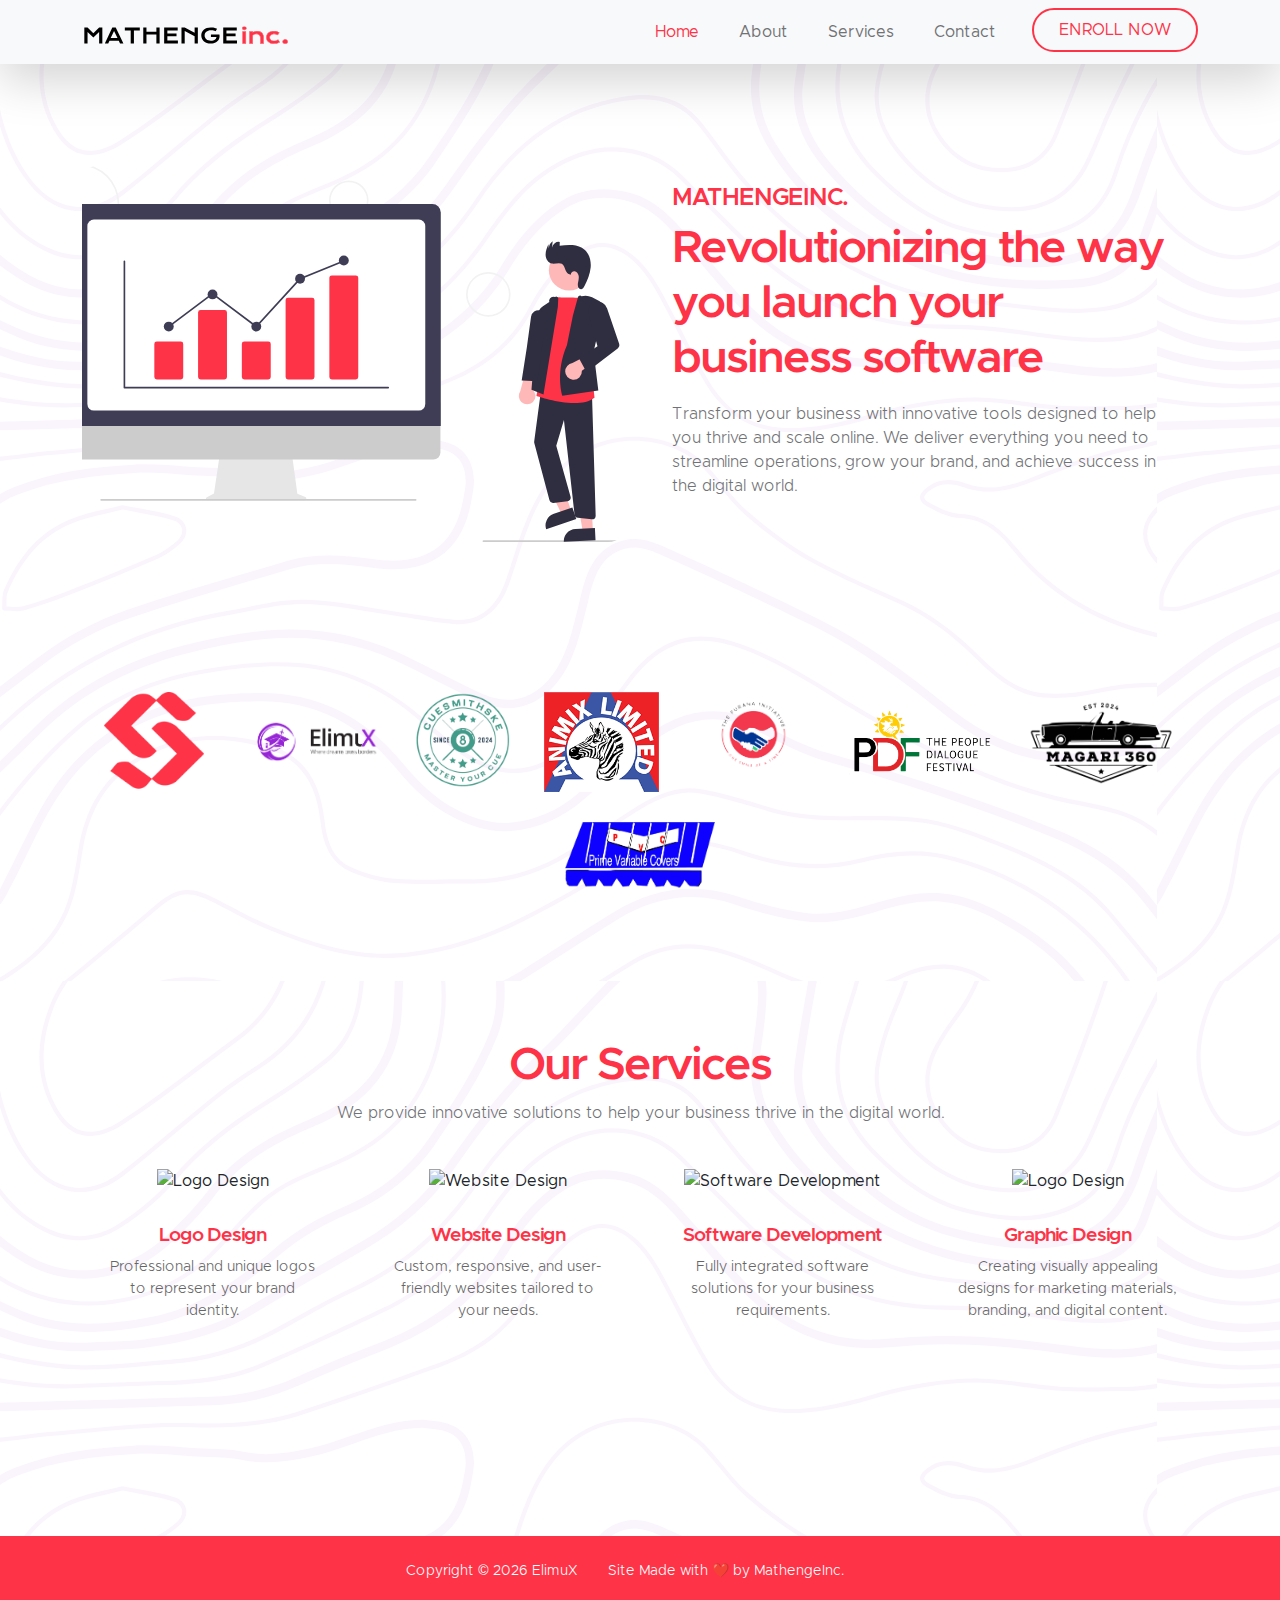
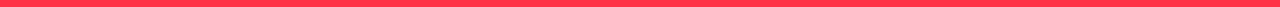
==== commit 4685e2a4: "update" ====
--- a/index.html
+++ b/index.html
@@ -7,166 +7,93 @@
 
         <!-- CSS FILES -->
         <link href="css/bootstrap.min.css" rel="stylesheet">
-
         <link href="css/bootstrap-icons.css" rel="stylesheet">
-
         <link href="css/main.css" rel="stylesheet">
-        <title>ElimuX - Where Dreams Cross Borders</title>
+        <title>Mathenge Inc.</title>
 
         <!-- Basic Meta Tags -->
-        <meta name="description" content="ElimuX empowers students across Kenya and Africa to secure admission to Ivy League and top global universities. With expert mentorship and personalized guidance, we help you turn your academic dreams into reality.">
-        <meta name="keywords" content="ElimuX, College Consulting, Ivy League Admissions, Global Education, Mentorship, Study Abroad, Top Universities">
-        <meta name="author" content="ElimuX College Consulting">
+        <meta name="description" content="Mathenge Inc. is revolutionizing the way businesses launch their software. We provide tailored solutions to streamline operations, grow your brand, and achieve success in the digital world.">
+        <meta name="keywords" content="Mathenge Inc., Business Software, Logo Design, Website Design, Cloud Solutions, Software Development">
+        <meta name="author" content="Mathenge Inc.">
 
         <!-- Social Media Meta Tags -->
         <!-- Open Graph Meta Tags (For Facebook, LinkedIn, etc.) -->
-        <meta property="og:title" content="ElimuX College Consulting - Where Dreams Cross Borders">
-        <meta property="og:description" content="Discover how ElimuX transforms student aspirations into admissions to Ivy League and other top global universities. Join us to cross borders and achieve your dreams.">
+        <meta property="og:title" content="Mathenge Inc. - Revolutionizing Business Software">
+        <meta property="og:description" content="Mathenge Inc. provides innovative solutions to help businesses thrive in the digital world. From logo design to custom software development, we’ve got you covered.">
         <meta property="og:image" content="images/sharing-image.jpg">
-        <meta property="og:url" content="elimuX.co.ke">
+        <meta property="og:url" content="https://www.mathengeinc.com">
         <meta property="og:type" content="website">
 
         <!-- Twitter Card Meta Tags -->
         <meta name="twitter:card" content="summary_large_image">
-        <meta name="twitter:title" content="ElimuX College Consulting - Where Dreams Cross Borders">
-        <meta name="twitter:description" content="From Kenya to the world, ElimuX helps students secure admissions to top global universities with expert mentorship and personalized guidance.">
+        <meta name="twitter:title" content="Mathenge Inc. - Revolutionizing Business Software">
+        <meta name="twitter:description" content="Mathenge Inc. provides innovative solutions to help businesses thrive in the digital world. From logo design to custom software development, we’ve got you covered.">
         <meta name="twitter:image" content="images/sharing-image.jpg">
 
         <!-- Favicon -->
-        <link rel="icon" type="image/x-icon" href="/images/favicon.svg">
-        <link rel="canonical" href="https://elimux.co.ke/">
-
+        <link rel="icon" type="image/x-icon" href="/images/favicon.ico">
     </head>
 
     <body id="section_1">
 
-        <header class="site-header">
+        <nav class="navbar navbar-expand-lg bg-light shadow-lg">
             <div class="container">
-                <div class="col-lg-3 col-12 ms-auto d-lg-block d-none">
-                    <ul class="social-icon">
-                        <li class="social-icon-item">
-                            <a href="https://www.facebook.com/share/1BAiuZ3wu4/?mibextid=wwXIfr" target=_blank class="social-icon-link bi-facebook"></a>
-                        </li>
-
-                        <li class="social-icon-item">
-                            <a href="https://www.instagram.com/elimu.x/" target=_blank class="social-icon-link bi-instagram"></a>
-                        </li>
-                        <li class="social-icon-item">
-                            <a href="https://wa.me/254769530022?text=Hi%2C%20I%20have%20a%20question%20about%20ElimuX." target=_blank class="social-icon-link bi-whatsapp"></a>
+                <a class="navbar-brand" href="index.html">
+                    <img src="images/logo.svg" class="logo img-fluid" alt="ElimuX">
+
+                </a>
+
+                <button class="navbar-toggler" type="button" data-bs-toggle="collapse" data-bs-target="#navbarNav"
+                aria-controls="navbarNav" aria-expanded="false" aria-label="Toggle navigation">
+                    <span class="navbar-toggler-icon"></span>
+                </button>
+
+                <div class="collapse navbar-collapse" id="navbarNav">
+                    <ul class="navbar-nav ms-auto">
+                        <li class="nav-item">
+                            <a class="nav-link click-scroll" href="#top">Home</a>
+                        </li>
+
+                        <li class="nav-item">
+                            <a class="nav-link click-scroll" href="#section_2">About</a>
+                        </li>
+
+                        <li class="nav-item">
+                            <a class="nav-link click-scroll" href="#section_3">Services</a>
+                        </li>
+
+                        <li class="nav-item">
+                            <a class="nav-link click-scroll" href="#section_6">Contact</a>
+                        </li>
+                        <li class="nav-item ms-3">
+                            <a class="nav-link custom-btn custom-border-btn btn" href="enroll.html" target="_blank">ENROLL NOW</a>
                         </li>
 
                     </ul>
                 </div>
-
-            </div>
-        </div>
-    </header>
-
-    <nav class="navbar navbar-expand-lg bg-light shadow-lg">
-        <div class="container">
-            <a class="navbar-brand" href="index.html">
-                <img src="images/logo.svg" class="logo img-fluid" alt="ElimuX">
-
-            </a>
-
-            <button class="navbar-toggler" type="button" data-bs-toggle="collapse" data-bs-target="#navbarNav"
-                aria-controls="navbarNav" aria-expanded="false" aria-label="Toggle navigation">
-                <span class="navbar-toggler-icon"></span>
-            </button>
-
-            <div class="collapse navbar-collapse" id="navbarNav">
-                <ul class="navbar-nav ms-auto">
-                    <li class="nav-item">
-                        <a class="nav-link click-scroll" href="#top">Home</a>
-                    </li>
-
-                    <li class="nav-item">
-                        <a class="nav-link click-scroll" href="#section_2">About</a>
-                    </li>
-
-                    <li class="nav-item">
-                        <a class="nav-link click-scroll" href="#section_3">Services</a>
-                    </li>
-
-                    <li class="nav-item">
-                        <a class="nav-link click-scroll" href="#section_6">Contact</a>
-                    </li>
-                    <li class="nav-item ms-3">
-                        <a class="nav-link custom-btn custom-border-btn btn" href="enroll.html" target="_blank">ENROLL NOW</a>
-                    </li>
-
-                </ul>
-            </div>
-        </div>
-    </nav>
-
-    <main>
-
-        <section class="section-padding section-bg" id="section_2">
-            <div class="container">
-                <div class="row">
-
-                    <div class="col-lg-6 col-12 mb-5 mb-lg-0">
-                        <img src="images/leadphoto.jpg"
+            </div>
+        </nav>
+
+        <main>
+
+            <section class="section-padding section-bg" id="section_2">
+                <div class="container">
+                    <div class="row">
+
+                        <div class="col-lg-6 col-12 mb-5 mb-lg-0">
+                            <img src="images/lead.svg"
                             class="custom-text-box-image img-fluid" alt="">
-                    </div>
-
-                    <div class="col-lg-6 col-12">
-                        <div class="custom-text-box">
-                            <h5 class="mb-2">WELCOME TO ELIMUX</h5>
-
-                            <h2 class="mb-3">Unlocking Your Path to Ivy League and Elite U.S. Colleges</h2>
-
-                            <p class="mb-0">ElimuX is Africa’s premier college admissions consultancy, dedicated to helping students in Kenya and across the continent gain admission to Ivy League schools and other top U.S. colleges. With a personalized approach and unmatched success rates, we equip students with the tools, strategies, and confidence to stand out in competitive application pools.
-
-Whether it’s crafting compelling essays, navigating the admissions process, or building your profile, ElimuX empowers you to rise above the ordinary and achieve the extraordinary. Your future starts here—let’s make it happen!</p>
                         </div>
 
-                        <div class="row">
-                            <div class="col-lg-6 col-md-6 col-12">
-                                <div class="custom-text-box mb-lg-0">
-                                    <h5 class="mb-3">Our Vision</h5>
-
-                                    <p>A world where every student has the opportunity to:</p>
-
-                                    <ul class="custom-list mt-2">
-                                        <li class="custom-list-item d-flex">
-                                            <i class="bi-check custom-text-box-icon me-2"></i>
-                    Unlock their academic potential
-                </li>
-
-                                        <li class="custom-list-item d-flex">
-                                            <i class="bi-check custom-text-box-icon me-2"></i>
-                    Gain admission to top-tier universities worldwide
-                </li>
-
-                                        <li class="custom-list-item d-flex">
-                                            <i class="bi-check custom-text-box-icon me-2"></i>
-                    Lead impactful, purpose-driven careers
-                </li>
-                                    </ul>
-                                </div>
+                        <div class="col-lg-6 col-12">
+                            <div class="custom-text-box">
+                                <h5 class="mb-2">MATHENGEINC.</h5>
+
+                                <h2 class="mb-3">Revolutionizing the way you launch your business software</h2>
+
+                                <p class="mb-0"> Transform your business with innovative tools designed to help you thrive and scale online. We deliver everything you need to streamline operations, grow your brand, and achieve success in the digital world.</p>
                             </div>
 
-                            <div class="col-lg-6 col-md-6 col-12">
-                                <div class="custom-text-box d-flex flex-wrap d-lg-block mb-lg-0" id="counter-section">
-
-                                    <div class="counter-thumb mt-4">
-                                        <div class="d-flex">
-                                            <span class="counter-number" data-from="1" data-to="100" data-speed="1000"></span>
-                                            <span class="counter-number-text">+</span>
-                                        </div>
-                                        <span class="counter-text">Students Impacted</span>
-                                    </div>
-                                    <div class="counter-thumb mt-4">
-                                        <div class="d-flex">
-                                            <span class="counter-number" data-from="1" data-to="20" data-speed="1000"></span>
-                                            <span class="counter-number-text">+</span>
-                                        </div>
-                                        <span class="counter-text">Top Universities Admitted To</span>
-                                    </div>
-                                </div>
-                            </div>
                         </div>
 
                     </div>
@@ -175,15 +102,14 @@
             </div>
         </section>
         <div class="partners-container">
-            <img src="images/schools/Brown-University-logo-740x362.png"  class="partner-logo">
-            <img src="images/schools/Cornell-logo-768x251.png"  class="partner-logo">
-            <img src="images/schools/Harvard-University-logo-768x196.png" class="partner-logo">
-            <img src="images/schools/Dartmouth-College-Logo-old-768x432.png"  class="partner-logo">
-            <img src="images/schools/MIT-Massachusetts-Institute-of-Technology-Logo-768x432.png"  class="partner-logo">
-            <img src="images/schools/Stanford-University-logo-768x296.png"  class="partner-logo">
-            <img src="images/schools/University-of-Pennsylvania-logo-768x252.png"  class="partner-logo">
-            <img src="images/schools/Yale-University-logo-768x286.png"  class="partner-logo">
-            <img src="images/schools/Princeton-University-logo-768x210.png"  class="partner-logo">
+            <img src="images/partners/5fcb69c7-1db9-4386-9d04-292b019794d8.png"  class="partner-logo">
+            <img src="images/partners/9d139b7c-fdc0-48c3-ad22-9638ae496180.png"  class="partner-logo">
+            <img src="images/partners/0061c176-4f83-45d7-89e3-5a14fd61a053.png" class="partner-logo">
+            <img src="images/partners/68c74ac8-8c54-4293-acca-32db84a07cc7.png"  class="partner-logo">
+            <img src="images/partners/814ad43d-ee53-40ca-8ba3-56085fced764.png"  class="partner-logo">
+            <img src="images/partners/047821b7-ac35-428b-ad6f-efa0d1d78111.png"  class="partner-logo">
+            <img src="images/partners/ca78b5e1-eb1b-4da0-8579-f55cabdf595f.png"  class="partner-logo">
+            <img src="images/partners/fb86f60e-1bd4-422e-aa1d-61f95fb10d27.png"  class="partner-logo">
 
             <!-- Add more logos as needed -->
         </div>
@@ -207,343 +133,83 @@
             }
         </style>
 
-        <section class="cta-section section-padding section-bg">
-            <div class="container">
-                <div class="row justify-content-between align-items-center">
-
-                    <!-- Text Section -->
-                    <div class="col-lg-5 col-12 mb-3 mb-lg-0">
-                        <div class="d-flex align-items-center">
-                            <img src="images/favicon.svg" height="70px" width="70px" alt="Icon">
-                            <h2 class="mb-0" style="margin-left: 10px;">Where dreams cross borders.</h2>
-                        </div>
-                    </div>
-
-                    <!-- Button Section -->
-                    <div class="col-lg-5 col-12 text-lg-end">
-                        <a href="enroll.html" target="_blank" class="custom-btn btn smoothscroll">Enroll Now</a>
-                    </div>
-
-                </div>
-            </div>
-        </section>
-
-        <section class="section-padding" id="section_3" style="padding-top:20px;">
+        <section class="section-padding" id="services_section">
     <div class="container">
-        <div class="row">
-
-            <div class="col-lg-12 col-12 text-center mb-4">
-                <h2>Our Services</h2>
-            </div>
-            <div class="col-lg-4 col-md-6 col-12 mb-4 mb-lg-0">
-                <div class="custom-block-wrap">
-                    <img src="images/services/success.jpg" class="custom-block-image img-fluid" alt="">
-
-                    <div class="custom-block">
-                        <div class="custom-block-body">
-                            <h5 class="mb-3">Elite Success Package</h5>
-
-                            <p>This all-inclusive package combines comprehensive SAT preparation and college application consulting. From boosting your scores to perfecting your application, we ensure you’re fully equipped to secure admission and scholarships at top global universities.</p>
-                        </div>
-
-                        <a href="elimuxsuccess.html" target=_blank class="custom-btn btn">Learn More</a>
-                    </div>
-                </div>
-            </div>
-            <div class="col-lg-4 col-md-6 col-12 mb-4 mb-lg-0">
-                <div class="custom-block-wrap">
-                    <img src="images/services/study.jpg" class="custom-block-image img-fluid" alt="">
-
-                    <div class="custom-block">
-                        <div class="custom-block-body">
-                            <h5 class="mb-3">SAT Prep</h5>
-
-                            <p>Our personalized strategies, expert guidance, and all-inclusive resources are crafted to help you achieve your best score and build lasting confidence. Join ElimuX today and begin your path to SAT excellence!</p>
-                        </div>
-
-                        <a href="satprep.html" target=_blank class="custom-btn btn">Learn More</a>
-                    </div>
-                </div>
-            </div>
-
-            <div class="col-lg-4 col-md-6 col-12 mb-4 mb-lg-0">
-                <div class="custom-block-wrap">
-                    <img src="images/services/consultant.jpg" class="custom-block-image img-fluid" alt="">
-
-                    <div class="custom-block">
-                        <div class="custom-block-body">
-                            <h5 class="mb-3">College Application Consulting</h5>
-
-                            <p>We guide you through selecting and applying to schools, refining your essays, and preparing you for interviews. Note: This service does not include SAT preparation. Our focus is on crafting a winning application tailored to your goals and aspirations.</p>
-                        </div>
-
-                        <a href="collegeapplication.html" target=_blank class="custom-btn btn">Learn More</a>
-                    </div>
+        <div class="col-lg-12 col-12 text-center mb-4">
+            <h2>Our Services</h2>
+            <p class="mb-4">We provide innovative solutions to help your business thrive in the digital world.</p>
+        </div>
+
+        <div class="row justify-content-center">
+            <!-- Service 1: Logo Design -->
+            <div class="col-lg-3 col-md-4 col-6 mb-4">
+                <div class="service-icon-box text-center">
+                    <img src="images/icons/logo-design-icon.svg" class="service-icon img-fluid" alt="Logo Design">
+                    <h5 class="mt-3">Logo Design</h5>
+                    <p class="mb-0">Professional and unique logos to represent your brand identity.</p>
+                </div>
+            </div>
+
+            <!-- Service 2: Website Design -->
+            <div class="col-lg-3 col-md-4 col-6 mb-4">
+                <div class="service-icon-box text-center">
+                    <img src="images/icons/website-design-icon.svg" class="service-icon img-fluid" alt="Website Design">
+                    <h5 class="mt-3">Website Design</h5>
+                    <p class="mb-0">Custom, responsive, and user-friendly websites tailored to your needs.</p>
+                </div>
+            </div>
+
+            <!-- Service 3: Software Development -->
+            <div class="col-lg-3 col-md-4 col-6 mb-4">
+                <div class="service-icon-box text-center">
+                    <img src="images/icons/software-development-icon.svg" class="service-icon img-fluid" alt="Software Development">
+                    <h5 class="mt-3">Software Development</h5>
+                    <p class="mb-0">Fully integrated software solutions for your business requirements.</p>
+                </div>
+            </div>
+            <div class="col-lg-3 col-md-4 col-6 mb-4">
+                <div class="service-icon-box text-center">
+                    <img src="images/icons/logo-design-icon.svg" class="service-icon img-fluid" alt="Logo Design">
+                    <h5 class="mt-3">Graphic Design</h5>
+                    <p class="mb-0">Creating visually appealing designs for marketing materials, branding, and digital content.</p>
                 </div>
             </div>
 
             
-
         </div>
     </div>
 </section>
 
-
-    <section class="testimonial-section section-padding section-bg">
-        <div class="container">
-            <div class="row">
-
-                <div class="col-lg-8 col-12 mx-auto">
-                    <h2 class="mb-lg-3">Testimonials</h2>
-
-                    <div id="testimonial-carousel" class="carousel carousel-fade slide" data-bs-ride="carousel">
-
-                        <div class="carousel-inner">
-                            <div class="carousel-item active">
-                                <div class="carousel-caption">
-                                    <h4 class="carousel-title">ElimuX’s dedicated team turned a stressful process into an exciting opportunity and I’m now a proud Smithie!</h4>
-
-                                    <small class="carousel-name">
-                                        <span class="carousel-name-title">Clare Wanjiru</span>, Class of 2028,Smith College</small>
-                                </div>
-                            </div>
-
-                            <div class="carousel-item">
-                                <div class="carousel-caption">
-                                    <h4 class="carousel-title">My college dreams became a reality because of Elimu X. Their knowledgeable assistance was invaluable at every stage of my college application process. I will always appreciate their efforts and guidance. </h4>
-
-                                    <small class="carousel-name">
-                                        <span class="carousel-name-title">Tony Njoroge</span>, Class of 2028, Vassar College</small>
-                                </div>
-                            </div>
-
-                            <div class="carousel-item">
-                                <div class="carousel-caption">
-                                    <h4 class="carousel-title">I am deeply grateful as I begin my academic journey at the University of Notre Dame, thanks to ElimuX’s exceptional college counseling. I highly recommend ElimuX to any student aspiring to study in the U.S.</h4>
-
-                                    <small class="carousel-name">
-                                        <span class="carousel-name-title">Marcus Marisin</span>, Class of 2028, Notre Dame</small>
-                                </div>
-                            </div>
-                        </div>
-
-                        <ol class="carousel-indicators">
-                            <li data-bs-target="#testimonial-carousel" data-bs-slide-to="0" class="active">
-                                <img src="images/avatar/clare.jpg" class="img-fluid rounded-circle avatar-image" alt="Vanessa">
-                            </li>
-
-                            <li data-bs-target="#testimonial-carousel" data-bs-slide-to="1" class="">
-                                <img src="images/avatar/tony.jpg" class="img-fluid rounded-circle avatar-image" alt="Abby">
-                            </li>
-
-                            <li data-bs-target="#testimonial-carousel" data-bs-slide-to="2" class="">
-                                <img src="images/avatar/marcus.jpg" class="img-fluid rounded-circle avatar-image" alt="Eugene">
-                            </li>
-                        </ol>
-
-                    </div>
-                </div>
-
-            </div>
-        </div>
-    </section>
-
-    <section class="contact-section section-padding" id="section_6">
-        <div class="container">
-            <div class="row">
-
-                <div class="col-lg-4 col-12 ms-auto mb-5 mb-lg-0">
-                    <div class="contact-info-wrap">
-                        <h2>Get In Touch
-                                <img src="images/icons/letter.svg" alt="icon" width="60px" height="60px">
-                            </h2>
-
-                        <div class="contact-image-wrap d-flex flex-wrap">
-                            <img src="images/nestone.jpg"
-                                    class="img-fluid avatar-image" alt="">
-
-                            <div class="d-flex flex-column justify-content-center ms-3">
-                                <p class="mb-0">Neston Joseph</p>
-                                <p class="mb-0">
-                                    <strong>Co-Founder & Operations Director</strong>
-                                </p>
-                            </div>
-                            
-                        </div>
-                        <div class="contact-image-wrap d-flex flex-wrap">
-                            <img src="images/nick.jpg"
-                                    class="img-fluid avatar-image" alt="">
-
-                            <div class="d-flex flex-column justify-content-center ms-3">
-                                <p class="mb-0">Nick Mathenge</p>
-                                <p class="mb-0">
-                                    <strong>Co-Founder & Strategic Director</strong>
-                                </p>
-                            </div>
-                            
-                        </div>
-
-                        <div class="contact-info">
-                            <p class="mb-0">
-                                <strong>Contact Information</strong>
-                            </p>
-
-                            <p class="d-flex mb-2">
-                                <i class="social-icon-link bi-geo-alt me-2"></i>
-                                    Nairobi,Kenya
-                                </p>
-
-                            <p class="d-flex mb-2">
-                                <i class="social-icon-link bi-telephone"></i>
-                                <a href="tel: 254769530022  ">
-                                        254769530022 
-                                    </a>
-                            </p>
-                            <p class="d-flex">
-                                <i class="social-icon-link bi-instagram"></i>
-
-                                <a href="https://www.instagram.com/elimu.x/" target=_blank>
-                                        instagram
-                                    </a>
-                            </p>
-
-                            <p class="d-flex">
-                                <i class="social-icon-link bi-facebook"></i>
-
-                                <a href="https://www.facebook.com/share/1BAiuZ3wu4/?mibextid=wwXIfr" target=_blank>
-                                        facebook
-                                    </a>
-                            </p>
-                                <p class="d-flex">
-                                    <i class="social-icon-link bi-whatsapp"></i>
-                                    <a href="https://wa.me/254769530022?text=Hi%2C%20I%20have%20a%20question%20about%20ElimuX." target=_blank>
-                                        whatsapp
-                                    </a>
-                                </p>
-                                <a class="custom-btn btn mt-3">Follow Us to Get Updates</a>
-                            </div>
-                        </div>
-                    </div>
-
-                    <div class="col-lg-5 col-12 mx-auto">
-                        <form class="custom-form contact-form" action="https://api.web3forms.com/submit" method="post" role="form">
-                            <input type="hidden" name="access_key" value="7c1a2e83-d797-4b5e-82c3-c4e5b9467e9e">
-
-                            <h2>Contact form
-                                <img src="images/icons/mail.svg" alt="icon" width="40px" height="40px">
-                            </h2>
-
-                            <small> Or you could send an email to:</small>
-                            <a href="mailto:info@elimux.co.ke">
-                                    info@elimux.co.ke
-                                    </a>
-                            <div class="row">
-                                <div class="col-lg-6 col-md-6 col-12">
-                                    <input type="text" name="first-name" id="first-name" class="form-control"
-                                        placeholder="Jack" required>
-                                </div>
-
-                                <div class="col-lg-6 col-md-6 col-12">
-                                    <input type="text" name="last-name" id="last-name" class="form-control"
-                                        placeholder="Doe" required>
-                                </div>
-                            </div>
-
-                            <input type="email" name="email" id="email" pattern="[^ @]*@[^ @]*" class="form-control"
-                                placeholder="Jackdoe@gmail.com" required>
-
-                            <textarea name="message" rows="5" class="form-control" id="message"
-                                placeholder="How can we help you?"></textarea>
-                            <input type="hidden" name="redirect" value="confirmation.html">
-                            <button type="submit" class="form-control">Send Message</button>
-                        </form>
-                    </div>
-
-                </div>
-            </div>
-        </section>
-        <div class="container">
-    <h2>Frequently Asked Questions</h2>
-    <div class="accordion" id="Accordion">
-        <!-- Accordion Item 1 -->
-        <div class="accordion-item">
-            <button class="accordion-button" type="button" data-bs-toggle="collapse" data-bs-target="#accordion-content-1" aria-expanded="false" aria-controls="accordion-content-1">
-                <span class="accordion-title">What are the benefits of attending top universities?</span>
-                <span class="faqicon" aria-hidden="true"></span>
-            </button>
-            <div id="accordion-content-1" class="accordion-collapse collapse" aria-labelledby="accordion-button-1" data-bs-parent="#Accordion">
-                <div class="accordion-body">
-                    <p>Attending top universities offers numerous benefits, such as access to world-class faculty, a strong alumni network, cutting-edge research opportunities, and enhanced career prospects. These universities often provide rigorous academic programs and an environment that fosters personal growth and leadership development.</p>
-                </div>
-            </div>
-        </div>
-
-        <!-- Accordion Item 2 -->
-        <div class="accordion-item">
-            <button class="accordion-button" type="button" data-bs-toggle="collapse" data-bs-target="#accordion-content-2" aria-expanded="false" aria-controls="accordion-content-2">
-                <span class="accordion-title">Is it possible to apply to multiple universities?</span>
-                <span class="faqicon" aria-hidden="true"></span>
-            </button>
-            <div id="accordion-content-2" class="accordion-collapse collapse" aria-labelledby="accordion-button-2" data-bs-parent="#Accordion">
-                <div class="accordion-body">
-                    <p>Yes, it is highly encouraged to apply to multiple universities to increase your chances of admission. Most students apply to a mix of safety, match, and reach schools. However, ensure that you meet each university’s application requirements and deadlines to stay on track.</p>
-                </div>
-            </div>
-        </div>
-
-        <!-- Accordion Item 3 -->
-        <div class="accordion-item">
-            <button class="accordion-button" type="button" data-bs-toggle="collapse" data-bs-target="#accordion-content-3" aria-expanded="false" aria-controls="accordion-content-3">
-                <span class="accordion-title">What is the application process like?</span>
-                <span class="faqicon" aria-hidden="true"></span>
-            </button>
-            <div id="accordion-content-3" class="accordion-collapse collapse" aria-labelledby="accordion-button-3" data-bs-parent="#Accordion">
-                <div class="accordion-body">
-                    <p>The application process involves multiple steps, including preparing your academic records, letters of recommendation, standardized test scores (where applicable), personal essays, and extracurricular activities. Each university has its specific process and deadlines, so it's essential to plan ahead and follow the guidelines carefully to ensure a successful application.</p>
-                </div>
-            </div>
-        </div>
-        <!-- Accordion Item 4 -->
-        <div class="accordion-item">
-            <button class="accordion-button" type="button" data-bs-toggle="collapse" data-bs-target="#accordion-content-4" aria-expanded="false" aria-controls="accordion-content-4">
-                <span class="accordion-title">What are the class schedules like?</span>
-                <span class="faqicon" aria-hidden="true"></span>
-            </button>
-            <div id="accordion-content-4" class="accordion-collapse collapse" aria-labelledby="accordion-button-4" data-bs-parent="#Accordion">
-                <div class="accordion-body">
-                    <p> Classes will be held online, and any physical meetings will be communicated officially. We will share the class schedules with you in due time, and a list of resources will be provided once you enroll and we set up the classes.</p>
-                </div>
-            </div>
-        </div>
-    </div>
-</div>
-
-
-
+       
+
+        
+    
     </main>
 
     <footer class="site-footer">
-    <div class="site-footer-bottom">
-        <div class="container">
-            <div class="row">
-                <div class="col-lg-6 col-md-5 col-12 d-flex flex-column flex-md-row justify-content-center align-items-center mx-auto text-center text-md-start">
-                    <p class="copyright-text mb-1 mb-md-0">
+        <div class="site-footer-bottom">
+            <div class="container">
+                <div class="row">
+                    <div class="col-lg-6 col-md-5 col-12 d-flex flex-column flex-md-row justify-content-center align-items-center mx-auto text-center text-md-start">
+                        <p class="copyright-text mb-1 mb-md-0">
                         Copyright © <span id="currentYear"></span> ElimuX
                     </p>
-                    <p class="copyright-text mb-0">
+                        <p class="copyright-text mb-0">
                         Site Made with ❤️ by 
                         <a href="https://mathengeinc.com" target="_blank">MathengeInc.</a>
-                    </p>
-                </div>
-            </div>
-        </div>
-    </div>
-</footer>
-
-<!-- JavaScript to set the current year -->
-<script>
-    document.getElementById("currentYear").textContent = new Date().getFullYear();
-</script>
+                        </p>
+                    </div>
+                </div>
+            </div>
+        </div>
+    </footer>
+
+    <!-- JavaScript to set the current year -->
+    <script>
+        document
+            .getElementById("currentYear")
+            .textContent = new Date().getFullYear();
+    </script>
 
     <!-- JAVASCRIPT FILES -->
     <script src="js/jquery.min.js"></script>
--- a/css/main.css
+++ b/css/main.css
@@ -42,12 +42,12 @@
 -----------------------------------------*/
 :root {
   --white-color:                  #ffffff;
-  --primary-color:                #9625d5;
-  --secondary-color:              #9625d5;
+  --primary-color:                #ff3347;
+  --secondary-color:              #ff3347;
   --section-bg-color:             #ffffff;
-  --site-footer-bg-color:         #9625d5;
-  --custom-btn-bg-color:          #9625d5;
-  --custom-btn-bg-hover-color:    #9625d5;
+  --site-footer-bg-color:         #ff3347;
+  --custom-btn-bg-color:          #ff3347;
+  --custom-btn-bg-hover-color:    #ff3347;
   --dark-color:                   #231f20;
   --p-color:                      #717275;
   --border-color:                 #ffffff;
@@ -1337,7 +1337,7 @@
 /* Container Styling */
 
 .ct-style {
-  background-color: #9625d5;
+  background-color: #ff3347;
 }
 
 
@@ -1743,12 +1743,12 @@
 .img-container {
   margin: 20px;
   border-radius: 20px;
-  border: 2px solid #9625d5;
+  border: 2px solid #ff3347;
 }
 .custom-text-box-container {
   margin: 20px;
   border-radius: 20px;
-  border: 2px solid #9625d5;
+  border: 2px solid #ff3347;
 }
 .custom-text-box {
   padding: 20px;
@@ -1757,19 +1757,19 @@
   padding: 20px;
   margin: 0 auto;
   border-radius: 20px;
-  border: 2px solid #9625d5;
+  border: 2px solid #ff3347;
   text-align: center;
   width: 100%;
 }
 .counter-text {
   display: block;
   font-size: 14px;
-  color: #9625d5;
+  color: #ff3347;
   text-transform: uppercase;
 }
 #gallery-btn {
   border-radius: 40px;
-  background:#9625d5;
+  background:#ff3347;
   color: #ffffff;
   height: 50px;
 }
@@ -1833,12 +1833,12 @@
     &:hover,
     &:focus {
       cursor: pointer;
-      color: #9625d5;
+      color: #ff3347;
       
       &::after {
         cursor: pointer;
-        color: #9625d5;
-        border: 1px solid #9625d5;
+        color: #ff3347;
+        border: 1px solid #ff3347;
       }
     }
     
@@ -1881,7 +1881,7 @@
   }
 
   button[aria-expanded='true'] {
-    color: #9625d5; 
+    color: #ff3347; 
     .faqicon {
       transform: rotate(45deg); 
     }
@@ -1943,3 +1943,31 @@
 }
 
 
+/* Service Icons Section */
+.service-icon-box {
+  padding: 20px;
+  border-radius: 10px;
+  transition: transform 0.3s ease, box-shadow 0.3s ease;
+}
+
+.service-icon-box:hover {
+  transform: translateY(-10px);
+  box-shadow: 0 10px 20px rgba(0, 0, 0, 0.1);
+}
+
+.service-icon {
+  width: 60px;
+  height: 60px;
+  margin-bottom: 15px;
+}
+
+.service-icon-box h5 {
+  font-size: 1.2rem;
+  font-weight: 600;
+  margin-bottom: 10px;
+}
+
+.service-icon-box p {
+  font-size: 0.9rem;
+  color: #666;
+}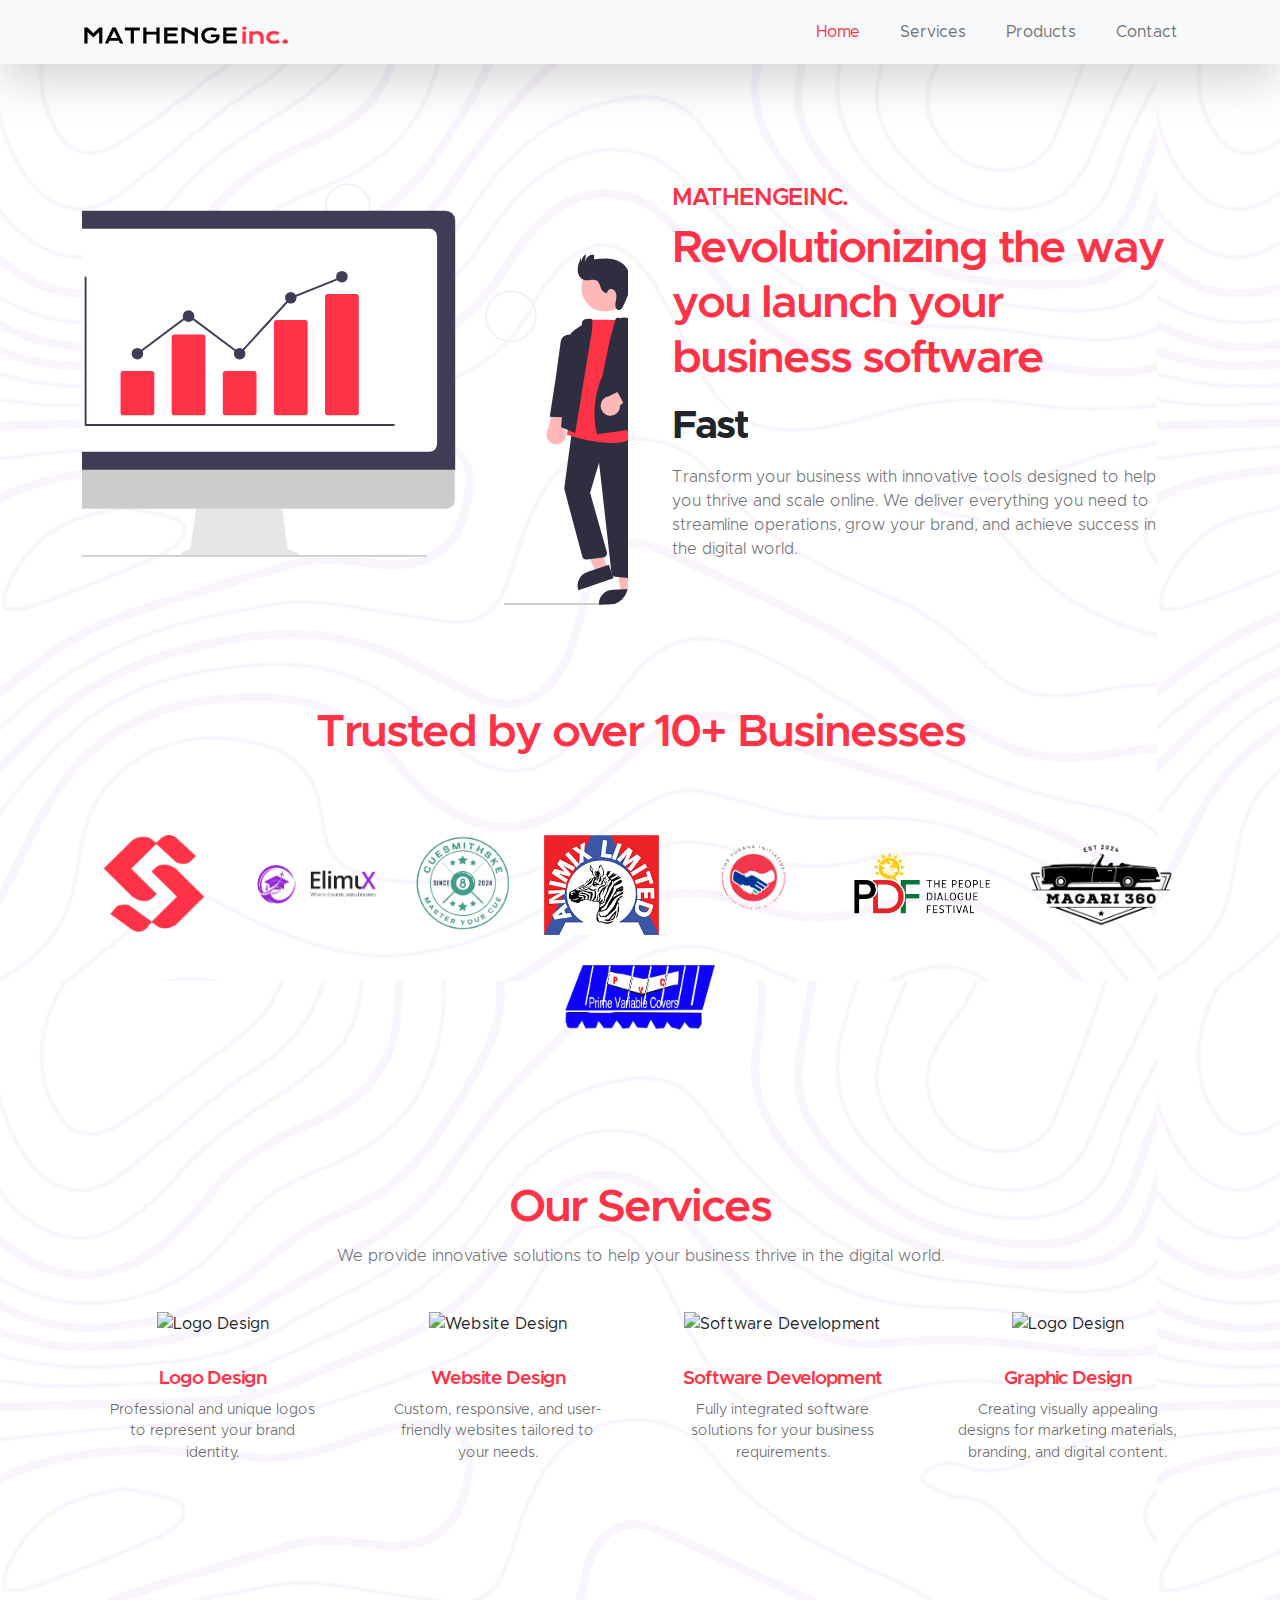
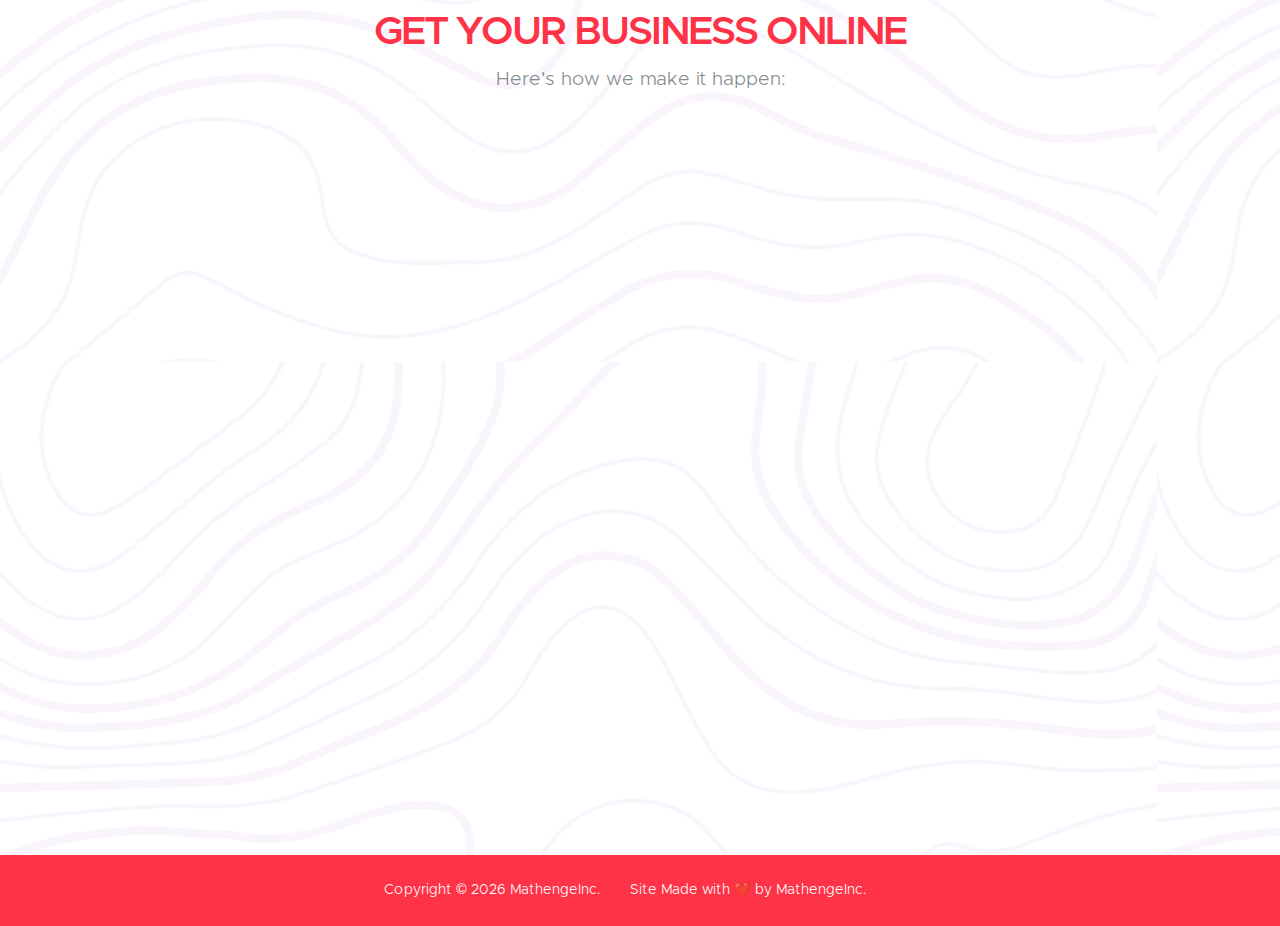
==== commit 3230b305: "many changes" ====
--- a/index.html
+++ b/index.html
@@ -53,20 +53,15 @@
                         <li class="nav-item">
                             <a class="nav-link click-scroll" href="#top">Home</a>
                         </li>
-
-                        <li class="nav-item">
-                            <a class="nav-link click-scroll" href="#section_2">About</a>
-                        </li>
-
                         <li class="nav-item">
                             <a class="nav-link click-scroll" href="#section_3">Services</a>
                         </li>
+                        <li class="nav-item">
+                            <a class="nav-link click-scroll" href="#section_3">Products</a>
+                        </li>
 
                         <li class="nav-item">
                             <a class="nav-link click-scroll" href="#section_6">Contact</a>
-                        </li>
-                        <li class="nav-item ms-3">
-                            <a class="nav-link custom-btn custom-border-btn btn" href="enroll.html" target="_blank">ENROLL NOW</a>
                         </li>
 
                     </ul>
@@ -90,6 +85,11 @@
                                 <h5 class="mb-2">MATHENGEINC.</h5>
 
                                 <h2 class="mb-3">Revolutionizing the way you launch your business software</h2>
+                                <div class="typewriter-container">
+                                    <h1 id="typewriter"></h1>
+                                </div>
+
+                                <script src="script.js"></script>
 
                                 <p class="mb-0"> Transform your business with innovative tools designed to help you thrive and scale online. We deliver everything you need to streamline operations, grow your brand, and achieve success in the digital world.</p>
                             </div>
@@ -101,6 +101,10 @@
                 </div>
             </div>
         </section>
+
+        <div class="col-lg-12 col-12 text-center mb-4">
+            <h2>Trusted by over 10+ Businesses</h2>
+        </div>
         <div class="partners-container">
             <img src="images/partners/5fcb69c7-1db9-4386-9d04-292b019794d8.png"  class="partner-logo">
             <img src="images/partners/9d139b7c-fdc0-48c3-ad22-9638ae496180.png"  class="partner-logo">
@@ -134,56 +138,91 @@
         </style>
 
         <section class="section-padding" id="services_section">
-    <div class="container">
-        <div class="col-lg-12 col-12 text-center mb-4">
-            <h2>Our Services</h2>
-            <p class="mb-4">We provide innovative solutions to help your business thrive in the digital world.</p>
-        </div>
-
-        <div class="row justify-content-center">
-            <!-- Service 1: Logo Design -->
-            <div class="col-lg-3 col-md-4 col-6 mb-4">
-                <div class="service-icon-box text-center">
-                    <img src="images/icons/logo-design-icon.svg" class="service-icon img-fluid" alt="Logo Design">
-                    <h5 class="mt-3">Logo Design</h5>
-                    <p class="mb-0">Professional and unique logos to represent your brand identity.</p>
-                </div>
-            </div>
-
-            <!-- Service 2: Website Design -->
-            <div class="col-lg-3 col-md-4 col-6 mb-4">
-                <div class="service-icon-box text-center">
-                    <img src="images/icons/website-design-icon.svg" class="service-icon img-fluid" alt="Website Design">
-                    <h5 class="mt-3">Website Design</h5>
-                    <p class="mb-0">Custom, responsive, and user-friendly websites tailored to your needs.</p>
-                </div>
-            </div>
-
-            <!-- Service 3: Software Development -->
-            <div class="col-lg-3 col-md-4 col-6 mb-4">
-                <div class="service-icon-box text-center">
-                    <img src="images/icons/software-development-icon.svg" class="service-icon img-fluid" alt="Software Development">
-                    <h5 class="mt-3">Software Development</h5>
-                    <p class="mb-0">Fully integrated software solutions for your business requirements.</p>
-                </div>
-            </div>
-            <div class="col-lg-3 col-md-4 col-6 mb-4">
-                <div class="service-icon-box text-center">
-                    <img src="images/icons/logo-design-icon.svg" class="service-icon img-fluid" alt="Logo Design">
-                    <h5 class="mt-3">Graphic Design</h5>
-                    <p class="mb-0">Creating visually appealing designs for marketing materials, branding, and digital content.</p>
-                </div>
-            </div>
-
-            
+            <div class="container">
+                <div class="col-lg-12 col-12 text-center mb-4">
+                    <h2>Our Services</h2>
+                    <p class="mb-4">We provide innovative solutions to help your business thrive in the digital world.</p>
+                </div>
+
+                <div class="row justify-content-center">
+                    <!-- Service 1: Logo Design -->
+                    <div class="col-lg-3 col-md-4 col-6 mb-4">
+                        <div class="service-icon-box text-center">
+                            <img src="images/icons/logo-design-icon.svg" class="service-icon img-fluid" alt="Logo Design">
+                            <h5 class="mt-3">Logo Design</h5>
+                            <p class="mb-0">Professional and unique logos to represent your brand identity.</p>
+                        </div>
+                    </div>
+
+                    <!-- Service 2: Website Design -->
+                    <div class="col-lg-3 col-md-4 col-6 mb-4">
+                        <div class="service-icon-box text-center">
+                            <img src="images/icons/website-design-icon.svg" class="service-icon img-fluid" alt="Website Design">
+                            <h5 class="mt-3">Website Design</h5>
+                            <p class="mb-0">Custom, responsive, and user-friendly websites tailored to your needs.</p>
+                        </div>
+                    </div>
+
+                    <!-- Service 3: Software Development -->
+                    <div class="col-lg-3 col-md-4 col-6 mb-4">
+                        <div class="service-icon-box text-center">
+                            <img src="images/icons/software-development-icon.svg" class="service-icon img-fluid" alt="Software Development">
+                            <h5 class="mt-3">Software Development</h5>
+                            <p class="mb-0">Fully integrated software solutions for your business requirements.</p>
+                        </div>
+                    </div>
+                    <div class="col-lg-3 col-md-4 col-6 mb-4">
+                        <div class="service-icon-box text-center">
+                            <img src="images/icons/logo-design-icon.svg" class="service-icon img-fluid" alt="Logo Design">
+                            <h5 class="mt-3">Graphic Design</h5>
+                            <p class="mb-0">Creating visually appealing designs for marketing materials, branding, and digital content.</p>
+                        </div>
+                    </div>
+
+                </div>
+            </div>
+        </section>
+        <section class="business-online-section">
+    <div class="business-online-container">
+        <h2 class="business-online-title">GET YOUR BUSINESS ONLINE</h2>
+        <p class="business-online-subtitle">Here's how we make it happen:</p>
+
+        <div class="business-steps-container">
+            <!-- Step 1 -->
+            <div class="business-step">
+                <div class="business-step-icon">
+                    <img src="images/icons/undraw_contact-us_kcoa.svg" alt="Lightbulb Icon"> <!-- Local SVG icon -->
+                </div>
+                <div class="business-step-content">
+                    <h3>Reach Out & Share Your Vision</h3>
+                    <p>Start by contacting us. Our team will work with you to understand your unique business needs and goals. Whether it's for a website, SaaS product, or any other software solution, we'll help you define exactly what you need to succeed.</p>
+                </div>
+            </div>
+
+            <!-- Step 2 -->
+            <div class="business-step">
+                <div class="business-step-icon">
+                    <img src="images/icons/undraw_qa-engineers_kgp8.svg" alt="Cogs Icon"> <!-- Local SVG icon -->
+                </div>
+                <div class="business-step-content">
+                    <h3>Get Your Custom Solution</h3>
+                    <p>Once we've gathered all the details, we'll set up your custom solution, tailored to your business. No more long development timelines—we deliver the perfect match for your business, designed to help you grow and scale.</p>
+                </div>
+            </div>
+
+            <!-- Step 3 -->
+            <div class="business-step">
+                <div class="business-step-icon">
+                    <img src="images/icons/undraw_stepping-up_4q3b.svg" alt="Rocket Icon"> <!-- Local SVG icon -->
+                </div>
+                <div class="business-step-content">
+                    <h3>Launch & Grow</h3>
+                    <p>With everything set up, you can start focusing on what matters most—growing your business. We'll handle the technical details, ensuring a seamless, hassle-free experience. Plus, we're here to offer ongoing support, helping you adapt and thrive online.</p>
+                </div>
+            </div>
         </div>
     </div>
 </section>
-
-       
-
-        
-    
     </main>
 
     <footer class="site-footer">
@@ -192,7 +231,7 @@
                 <div class="row">
                     <div class="col-lg-6 col-md-5 col-12 d-flex flex-column flex-md-row justify-content-center align-items-center mx-auto text-center text-md-start">
                         <p class="copyright-text mb-1 mb-md-0">
-                        Copyright © <span id="currentYear"></span> ElimuX
+                        Copyright © <span id="currentYear"></span> MathengeInc.
                     </p>
                         <p class="copyright-text mb-0">
                         Site Made with ❤️ by 
@@ -219,6 +258,7 @@
     <script src="js/counter.js"></script>
     <script src="js/custom.js"></script>
     <script src="js/faq.js"></script>
+    <script src="js/script.js"></script>
 
 </body>
 
--- a/css/main.css
+++ b/css/main.css
@@ -1970,4 +1970,103 @@
 .service-icon-box p {
   font-size: 0.9rem;
   color: #666;
+}
+.typewriter-container {
+  
+  margin: 0 auto; /* Center the container */
+}
+
+#typewriter {
+  font-size: 2.5rem;
+  font-weight: bold;
+  border-right: 3px solid #fff; /* Cursor effect */
+  white-space: nowrap;
+  overflow: hidden;
+  display: inline-block; /* Ensure the cursor stays with the text */
+  animation: blink-caret 0.75s step-end infinite;
+}
+
+/* Cursor blinking animation */
+@keyframes blink-caret {
+  from, to {
+      border-color: transparent;
+  }
+  50% {
+      border-color: #fff;
+  }
+}
+
+/* Business Online Section - Self-contained styles */
+.business-online-section {
+  
+}
+
+.business-online-container {
+  max-width: 1200px;
+  margin: 0 auto;
+  padding: 0 20px;
+}
+
+.business-online-title {
+  font-size: 2.5rem;
+  text-align: center;
+  margin-bottom: 10px;
+}
+
+.business-online-subtitle {
+  font-size: 1.2rem;
+  text-align: center;
+  color: #7f8c8d;
+  margin-bottom: 40px;
+}
+
+.business-steps-container {
+  display: flex;
+  flex-direction: column;
+  gap: 40px;
+}
+
+.business-step {
+  display: flex;
+  align-items: center;
+  background-color: #ffffff78;
+  padding: 20px;
+  border-radius: 10px;
+  box-shadow: 0 4px 10px rgba(0, 0, 0, 0.1);
+  opacity: 0;
+  transform: translateY(20px);
+  transition: opacity 0.6s ease, transform 0.6s ease;
+}
+
+.business-step.active {
+  opacity: 1;
+  transform: translateY(0);
+}
+
+.business-step-icon {
+  width: 150px;
+  height: 150px;
+  display: flex;
+  align-items: center;
+  justify-content: center;
+  margin-right: 20px;
+  flex-shrink: 0;
+}
+
+.business-step-icon img {
+  width: 100%;
+  height: 100%;
+  object-fit: contain;
+}
+
+.business-step-content h3 {
+  font-size: 1.5rem;
+  color: #2c3e50;
+  margin-bottom: 10px;
+}
+
+.business-step-content p {
+  font-size: 1rem;
+  color: #7f8c8d;
+  line-height: 1.6;
 }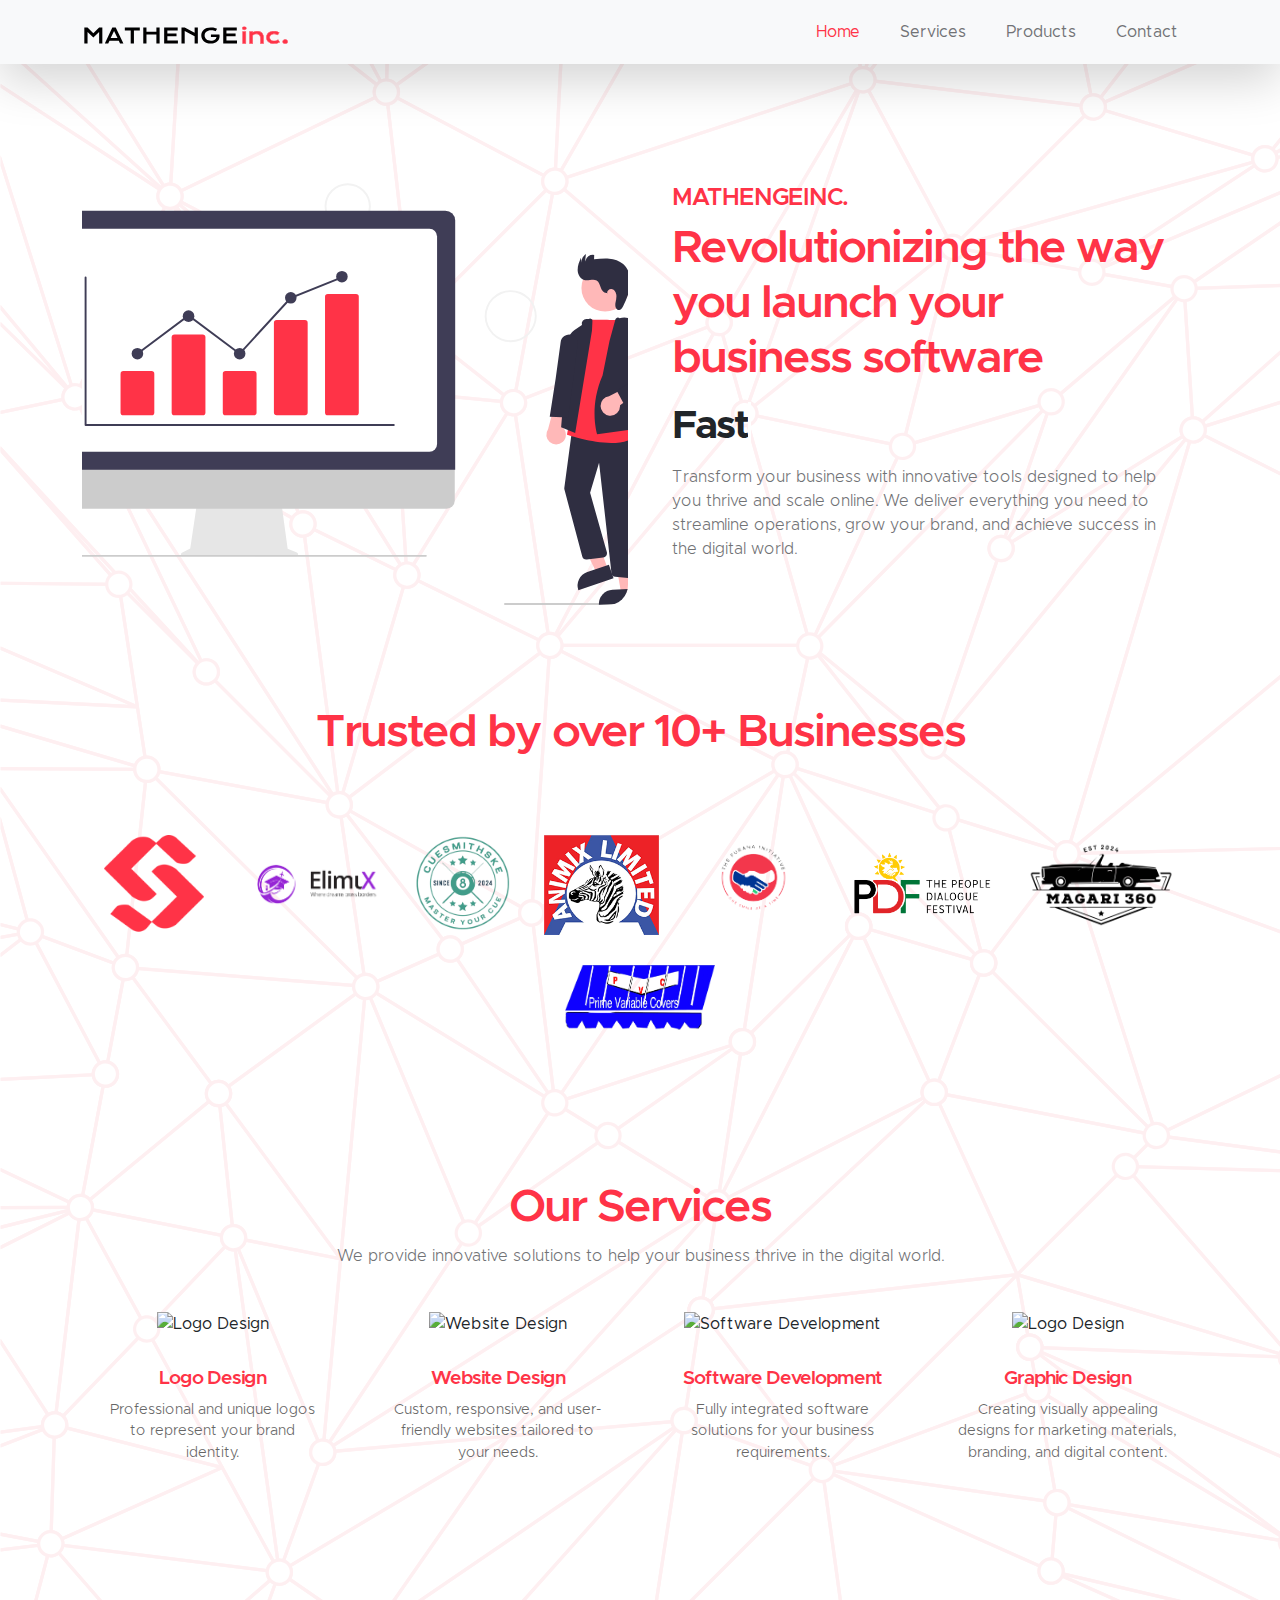
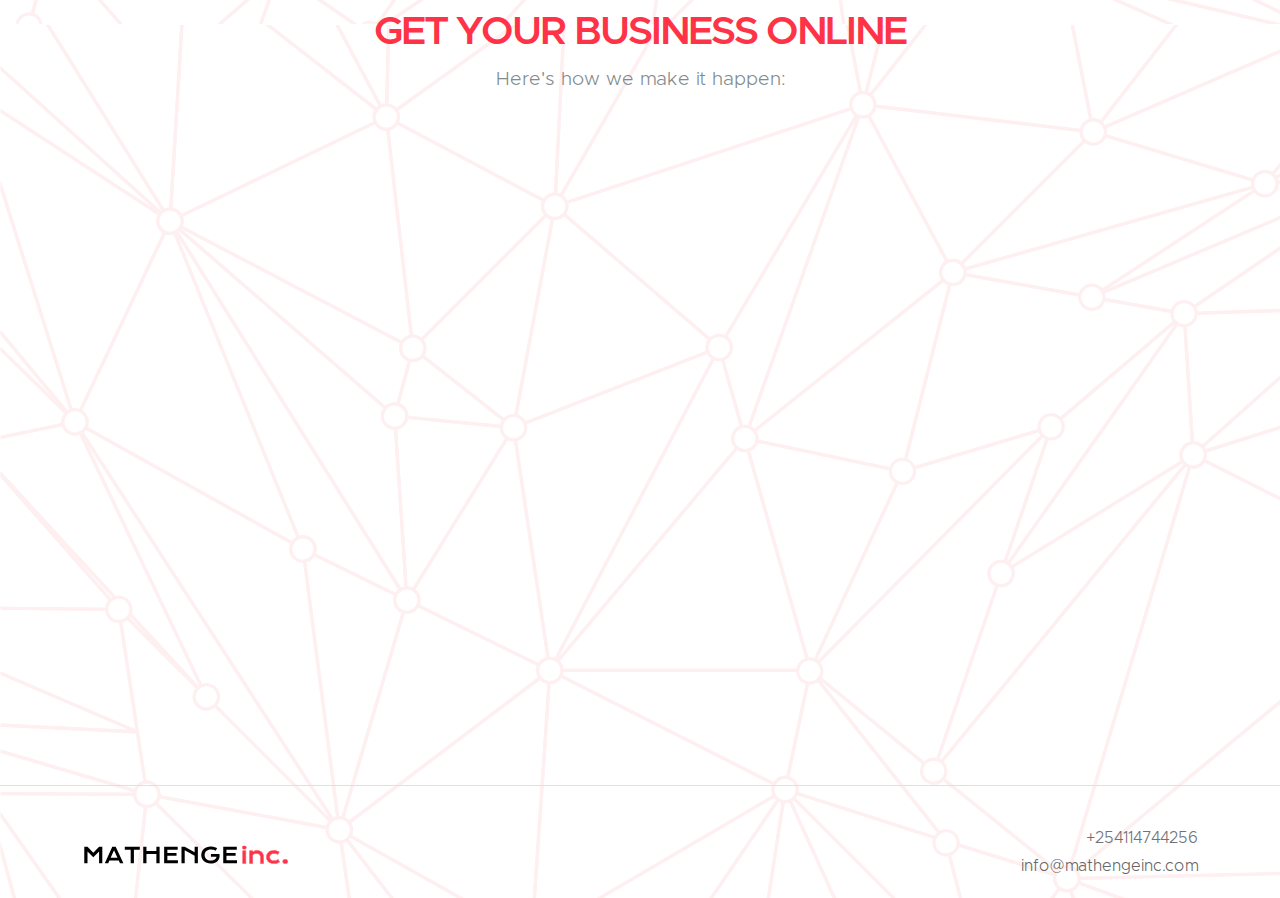
==== commit b62c0058: "update" ====
--- a/index.html
+++ b/index.html
@@ -39,7 +39,7 @@
         <nav class="navbar navbar-expand-lg bg-light shadow-lg">
             <div class="container">
                 <a class="navbar-brand" href="index.html">
-                    <img src="images/logo.svg" class="logo img-fluid" alt="ElimuX">
+                    <img src="images/logo.svg" class="logo img-fluid" alt="MathengeInc">
 
                 </a>
 
@@ -226,22 +226,34 @@
     </main>
 
     <footer class="site-footer">
-        <div class="site-footer-bottom">
-            <div class="container">
-                <div class="row">
-                    <div class="col-lg-6 col-md-5 col-12 d-flex flex-column flex-md-row justify-content-center align-items-center mx-auto text-center text-md-start">
-                        <p class="copyright-text mb-1 mb-md-0">
-                        Copyright © <span id="currentYear"></span> MathengeInc.
+    <div class="container">
+        <div class="row align-items-center">
+            <!-- Logo on the left -->
+            <div class="col-lg-6 col-md-6 col-12">
+                <a href="index.html">
+                    <img src="images/logo.svg" class="footer-logo img-fluid" alt="Mathenge Inc. Logo">
+                </a>
+            </div>
+
+            <!-- Contact information on the right -->
+            <div class="col-lg-6 col-md-6 col-12 text-md-end text-center">
+                <div class="footer-contact">
+                    <p class="mb-1">+254114744256</p>
+                    <p class="mb-0">
+                        <a href="mailto:info@mathengeinc.com">info@mathengeinc.com</a>
                     </p>
-                        <p class="copyright-text mb-0">
-                        Site Made with ❤️ by 
-                        <a href="https://mathengeinc.com" target="_blank">MathengeInc.</a>
-                        </p>
-                    </div>
-                </div>
-            </div>
-        </div>
-    </footer>
+                </div>
+            </div>
+        </div>
+    </div>
+
+    
+</footer>
+
+<!-- JavaScript to set the current year -->
+<script>
+    document.getElementById("currentYear").textContent = new Date().getFullYear();
+</script>
 
     <!-- JavaScript to set the current year -->
     <script>
--- a/css/main.css
+++ b/css/main.css
@@ -45,7 +45,7 @@
   --primary-color:                #ff3347;
   --secondary-color:              #ff3347;
   --section-bg-color:             #ffffff;
-  --site-footer-bg-color:         #ff3347;
+  --site-footer-bg-color:         #ffffff00;
   --custom-btn-bg-color:          #ff3347;
   --custom-btn-bg-hover-color:    #ff3347;
   --dark-color:                   #231f20;
@@ -1309,7 +1309,52 @@
   background: var(--primary-color);
 }
 
-
+/* Footer Styling */
+.site-footer {
+  
+  padding: 40px 0 20px;
+  border-top: 1px solid #e0e0e0;
+}
+
+.footer-logo {
+  max-width: 210px;
+  height: auto;
+}
+
+.footer-contact {
+  font-size: 14px;
+  color: #666;
+}
+
+.footer-contact a {
+  color: #666;
+  text-decoration: none;
+}
+
+.footer-contact a:hover {
+  text-decoration: underline;
+}
+
+.site-footer-bottom {
+  
+  padding: 20px 0;
+  margin-top: 20px;
+}
+
+.copyright-text {
+  font-size: 14px;
+  color: #666;
+  margin-bottom: 0;
+}
+
+.copyright-text a {
+  color: #666;
+  text-decoration: none;
+}
+
+.copyright-text a:hover {
+  text-decoration: underline;
+}
 /*---------------------------------------
   FOOTER MENU               
 -----------------------------------------*/
